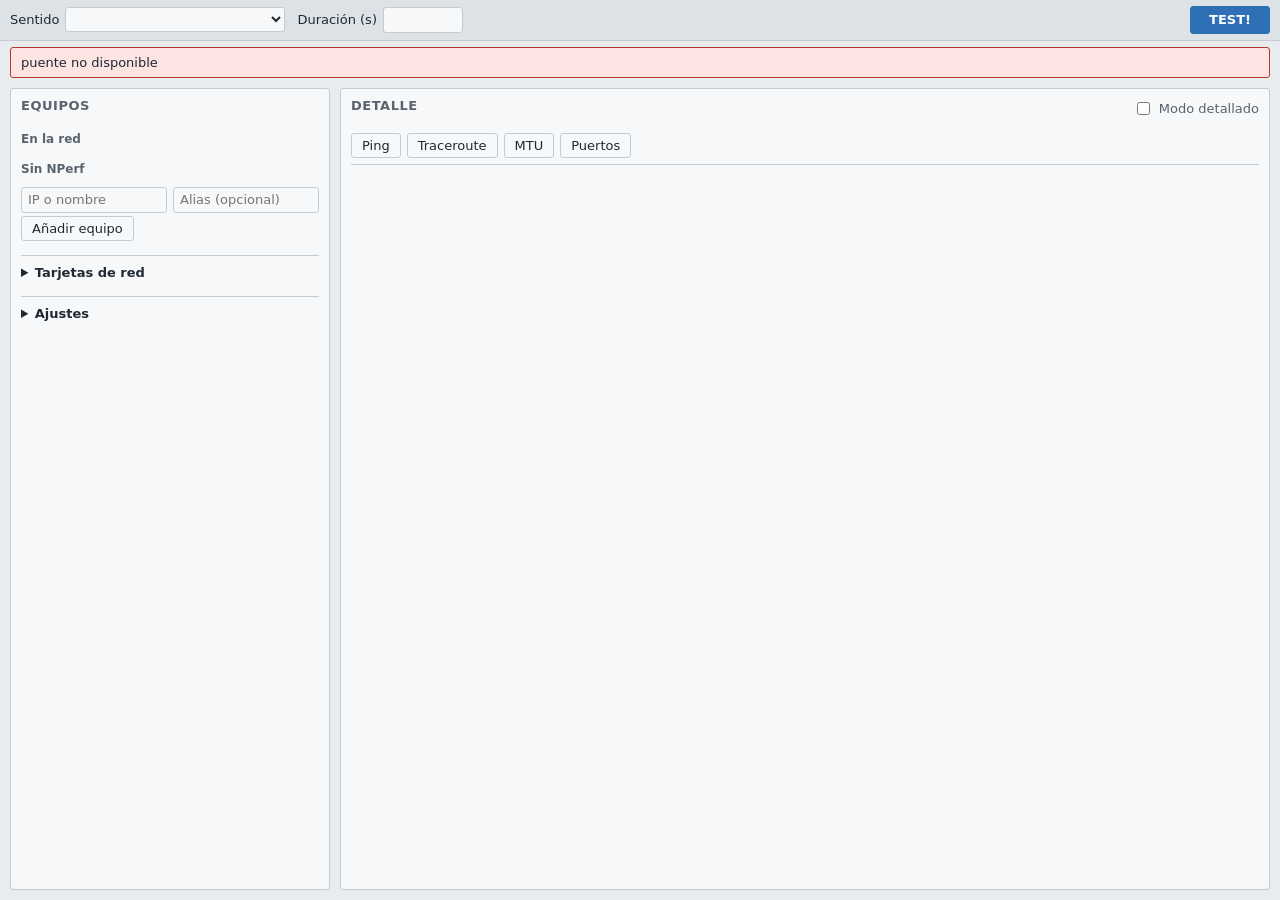
==== internal/ui/web/index.html @ ce84082c "Spec 004 T16: grupo Sin NPerf, diagnósticos y resultados en la UI Co-Authored-By: Claude Opus 5.5 <n" ====
<!DOCTYPE html>
<html lang="es">
<head>
<meta charset="utf-8">
<meta http-equiv="Content-Security-Policy" content="default-src 'none'; script-src 'self'; style-src 'self'; img-src 'self' data:; connect-src 'none'">
<meta name="viewport" content="width=device-width, initial-scale=1">
<title>NPerf</title>
<link rel="stylesheet" href="app.css">
</head>
<body>
<header id="bar" class="bar">
  <label class="field">Sentido
    <select id="direction"></select>
  </label>
  <label class="field">Duración (s)
    <input id="duration" type="number" min="3" max="300" step="1" list="durations" inputmode="numeric">
    <datalist id="durations"><option value="5"><option value="10"><option value="30"><option value="60"><option value="120"><option value="300"></datalist>
  </label>
  <span id="total" class="total"></span>
  <span class="spacer"></span>
  <span id="blocked" class="blocked"></span>
  <button id="test" class="primary" type="button">TEST!</button>
  <button id="cancel" class="danger" type="button" hidden>Cancelar</button>
</header>
<div id="banners">
  <div id="config-error" class="banner error" hidden></div>
  <div id="firewall" class="banner warn" hidden></div>
  <div id="toast" class="banner error" hidden></div>
</div>
<main class="layout">
  <aside class="panel list-panel">
    <h2>Equipos</h2>
    <div id="self" class="devices"></div>
    <h3>En la red</h3>
    <div id="peers" class="devices"></div>
    <p id="empty" class="muted" hidden>Buscando equipos…</p>
    <h3>Sin NPerf</h3>
    <div id="noagent" class="devices"></div>
    <form id="host-form" class="stack host-form" autocomplete="off">
      <span class="row"><input id="host-target" type="text" maxlength="255" placeholder="IP o nombre" aria-label="IP o nombre del equipo"><input id="host-alias" type="text" maxlength="64" placeholder="Alias (opcional)" aria-label="Alias del equipo"></span>
      <span class="row"><button id="host-add" type="submit">Añadir equipo</button></span>
      <span id="host-error" class="err-text" hidden></span>
    </form>
    <details class="settings" id="adapters-box">
      <summary>Tarjetas de red</summary>
      <div id="location-notice" class="banner warn" hidden>
        <span id="location-text"></span>
        <button id="location-open" type="button">Abrir Configuración de ubicación</button>
      </div>
      <div id="adapters" class="cards"></div>
    </details>
    <details class="settings" id="settings">
      <summary>Ajustes</summary>
      <label class="stack">Alias
        <span class="row"><input id="alias" type="text" maxlength="64"><button id="alias-save" type="button">Guardar</button></span>
      </label>
      <label class="stack">Clave compartida <span id="key-state" class="muted"></span>
        <span class="row"><input id="key" type="password" autocomplete="new-password" placeholder="Nueva clave"><button id="key-save" type="button">Guardar</button></span>
      </label>
      <div class="stack">Subredes extra
        <ul id="subnets" class="subnets"></ul>
        <span class="row"><input id="subnet" type="text" placeholder="192.168.2.0/24"><button id="subnet-add" type="button">Añadir</button></span>
      </div>
    </details>
  </aside>
  <section class="panel detail-panel">
    <div class="detail-head">
      <h2>Detalle</h2>
      <label class="check"><input id="detailed" type="checkbox"> Modo detallado</label>
    </div>
    <div id="probe-bar" class="probe-bar">
      <button id="probe-ping" type="button" data-kind="ping">Ping</button>
      <button id="probe-trace" type="button" data-kind="trace">Traceroute</button>
      <button id="probe-mtu" type="button" data-kind="mtu">MTU</button>
      <button id="probe-ports" type="button" data-kind="ports">Puertos</button>
      <span id="probe-blocked" class="blocked"></span>
    </div>
    <div id="detail"></div>
  </section>
</main>
<script src="app.js"></script>
</body>
</html>
---- internal/ui/web/app.css ----
:root{--bg:#e9ecef;--panel:#f7f8f9;--line:#c5cbd1;--text:#1f2933;--muted:#59636e;--accent:#2f6fb5;--accent-fg:#fff;--row:#eef1f4;--sel:#d6e6f7;--ok:#2e7d4f;--warn:#a86b00;--err:#b3382c;--warnbg:#fff3d6;--errbg:#fbe4e1;--head:#dde2e7}
@media (prefers-color-scheme:dark){:root{--bg:#1d2126;--panel:#262b31;--line:#3a4149;--text:#dde2e7;--muted:#8d97a1;--accent:#4a8bd4;--accent-fg:#fff;--row:#2c3238;--sel:#2b4766;--ok:#58b57c;--warn:#e0a83c;--err:#e5746a;--warnbg:#3a3220;--errbg:#40262a;--head:#30363d}}
*{box-sizing:border-box}
html,body{margin:0;height:100%}
body{background:var(--bg);color:var(--text);font:13px/1.35 "Segoe UI",system-ui,sans-serif;display:flex;flex-direction:column}
.bar{position:sticky;top:0;z-index:5;display:flex;align-items:center;gap:12px;padding:6px 10px;background:var(--head);border-bottom:1px solid var(--line)}
.field{display:flex;align-items:center;gap:6px;white-space:nowrap;flex:none}
.spacer{flex:1}
.total,.muted{color:var(--muted)}
.blocked{color:var(--muted);font-size:12px}
select,input[type=text],input[type=password],input[type=number]{background:var(--panel);color:var(--text);border:1px solid var(--line);border-radius:3px;padding:3px 6px;font:inherit}
input[type=number]{width:80px}
select{min-width:220px}
button{background:var(--panel);color:var(--text);border:1px solid var(--line);border-radius:3px;padding:3px 10px;font:inherit;cursor:pointer}
button:hover:not(:disabled){border-color:var(--accent)}
button:disabled{opacity:.5;cursor:not-allowed}
button.primary{background:var(--accent);color:var(--accent-fg);border-color:var(--accent);font-weight:600;padding:4px 18px}
button.danger{background:var(--err);color:#fff;border-color:var(--err);font-weight:600;padding:4px 14px}
[hidden]{display:none!important}
.banner{margin:6px 10px 0;padding:6px 10px;border-radius:3px;border:1px solid var(--line)}
.banner.warn{background:var(--warnbg);border-color:var(--warn)}
.banner.error{background:var(--errbg);border-color:var(--err)}
.layout{flex:1;display:flex;gap:10px;padding:10px;min-height:0}
.panel{background:var(--panel);border:1px solid var(--line);border-radius:3px;padding:8px 10px;overflow:auto}
.list-panel{width:320px;flex:none}
.detail-panel{flex:1}
h2{font-size:13px;margin:0 0 6px;text-transform:uppercase;letter-spacing:.04em;color:var(--muted)}
h3{font-size:12px;margin:10px 0 4px;color:var(--muted)}
.detail-head{display:flex;justify-content:space-between;align-items:center}
.devices{display:flex;flex-direction:column;gap:2px}
.dev{display:flex;align-items:center;gap:8px;padding:4px 6px;border-radius:3px;background:var(--row);border:1px solid transparent;cursor:pointer}
.dev.self{cursor:default}
.dev.sel{background:var(--sel);border-color:var(--accent)}
.dev.unreachable{cursor:not-allowed;background:transparent;border:1px dashed var(--line);color:var(--muted)}
.dev.unreachable .name{font-weight:400;text-decoration:line-through}
:focus-visible{outline:2px solid var(--accent);outline-offset:1px}
.dev .name{font-weight:600}
.dev .ip{color:var(--muted);font-size:12px}
.dev .info{flex:1;min-width:0;display:flex;flex-direction:column}
.dev .name,.dev .ip{overflow:hidden;text-overflow:ellipsis;white-space:nowrap}
.badge{font-size:11px;padding:1px 6px;border-radius:8px;border:1px solid currentColor;white-space:nowrap}
.badge.available{color:var(--ok)}.badge.busy,.badge.queued{color:var(--warn)}.badge.unreachable{color:var(--muted)}
.settings{margin-top:14px;border-top:1px solid var(--line);padding-top:8px}
.settings summary{cursor:pointer;font-weight:600}
.stack{display:flex;flex-direction:column;gap:3px;margin-top:8px}
.row{display:flex;gap:6px}.row input{flex:1;min-width:0}
.subnets{list-style:none;margin:0;padding:0}
.subnets li{display:flex;justify-content:space-between;align-items:center;padding:2px 0}
.check{display:flex;gap:6px;align-items:center;color:var(--muted)}
table{border-collapse:collapse;width:100%;margin-top:8px}
th,td{text-align:left;padding:3px 8px;border-bottom:1px solid var(--line)}
th{background:var(--head);font-weight:600}
td.num{text-align:right;font-variant-numeric:tabular-nums}
.progress{display:flex;gap:4px;margin:8px 0;flex-wrap:wrap}
.step{padding:2px 8px;border:1px solid var(--line);border-radius:3px;color:var(--muted)}
.step.done{color:var(--ok);border-color:var(--ok)}
.step.cur{color:var(--accent-fg);background:var(--accent);border-color:var(--accent)}
.err-text{color:var(--err);font-weight:600}
.notes{margin:8px 0 0;padding-left:18px;color:var(--muted)}
.status-line{font-size:14px;margin:6px 0}
body.compact .only-detail{display:none}

.ico{flex:none;width:18px;height:18px;background-color:var(--muted);-webkit-mask:center/contain no-repeat;mask:center/contain no-repeat}
.ico.eth{-webkit-mask-image:url("data:image/svg+xml,%3Csvg xmlns='http://www.w3.org/2000/svg' viewBox='0 0 24 24' fill='none' stroke='black' stroke-width='2' stroke-linecap='round' stroke-linejoin='round'%3E%3Crect x='3' y='4' width='18' height='11' rx='1'/%3E%3Cpath d='M7 15v3h10v-3M8 8v3M12 8v3M16 8v3'/%3E%3C/svg%3E");mask-image:url("data:image/svg+xml,%3Csvg xmlns='http://www.w3.org/2000/svg' viewBox='0 0 24 24' fill='none' stroke='black' stroke-width='2' stroke-linecap='round' stroke-linejoin='round'%3E%3Crect x='3' y='4' width='18' height='11' rx='1'/%3E%3Cpath d='M7 15v3h10v-3M8 8v3M12 8v3M16 8v3'/%3E%3C/svg%3E");background-color:var(--accent)}
.ico.wifi{-webkit-mask-image:url("data:image/svg+xml,%3Csvg xmlns='http://www.w3.org/2000/svg' viewBox='0 0 24 24' fill='none' stroke='black' stroke-width='2' stroke-linecap='round' stroke-linejoin='round'%3E%3Cpath d='M2 9a15 15 0 0 1 20 0M5 13a10 10 0 0 1 14 0M8.500 16.500a5 5 0 0 1 7 0'/%3E%3Cpath d='M12 20h.01'/%3E%3C/svg%3E");mask-image:url("data:image/svg+xml,%3Csvg xmlns='http://www.w3.org/2000/svg' viewBox='0 0 24 24' fill='none' stroke='black' stroke-width='2' stroke-linecap='round' stroke-linejoin='round'%3E%3Cpath d='M2 9a15 15 0 0 1 20 0M5 13a10 10 0 0 1 14 0M8.500 16.500a5 5 0 0 1 7 0'/%3E%3Cpath d='M12 20h.01'/%3E%3C/svg%3E");background-color:var(--accent)}
.ico.other{-webkit-mask-image:url("data:image/svg+xml,%3Csvg xmlns='http://www.w3.org/2000/svg' viewBox='0 0 24 24' fill='none' stroke='black' stroke-width='2' stroke-linecap='round' stroke-linejoin='round'%3E%3Ccircle cx='12' cy='12' r='8'/%3E%3Cpath d='M12 8v4l3 2'/%3E%3C/svg%3E");mask-image:url("data:image/svg+xml,%3Csvg xmlns='http://www.w3.org/2000/svg' viewBox='0 0 24 24' fill='none' stroke='black' stroke-width='2' stroke-linecap='round' stroke-linejoin='round'%3E%3Ccircle cx='12' cy='12' r='8'/%3E%3Cpath d='M12 8v4l3 2'/%3E%3C/svg%3E")}
.ico.unknown{-webkit-mask-image:url("data:image/svg+xml,%3Csvg xmlns='http://www.w3.org/2000/svg' viewBox='0 0 24 24' fill='none' stroke='black' stroke-width='2' stroke-linecap='round' stroke-linejoin='round'%3E%3Ccircle cx='12' cy='12' r='9'/%3E%3Cpath d='M9.500 9.500a2.500 2.500 0 1 1 3.500 2.300c-.7.400-1 .9-1 1.700M12 17h.01'/%3E%3C/svg%3E");mask-image:url("data:image/svg+xml,%3Csvg xmlns='http://www.w3.org/2000/svg' viewBox='0 0 24 24' fill='none' stroke='black' stroke-width='2' stroke-linecap='round' stroke-linejoin='round'%3E%3Ccircle cx='12' cy='12' r='9'/%3E%3Cpath d='M9.500 9.500a2.500 2.500 0 1 1 3.500 2.300c-.7.400-1 .9-1 1.700M12 17h.01'/%3E%3C/svg%3E");opacity:.7}
.cards{display:flex;flex-direction:column;gap:4px;margin-top:6px}
.card{background:var(--row);border:1px solid var(--line);border-radius:3px;padding:4px 6px}
.card.off{opacity:.65}
.card-head{display:flex;align-items:center;gap:6px}
.card-head .name{flex:1;font-weight:600;overflow:hidden;text-overflow:ellipsis;white-space:nowrap}
.card-speed{color:var(--muted);white-space:nowrap}
.kv{color:var(--muted);font-size:12px;padding-left:24px;overflow-wrap:anywhere}
#location-notice{display:flex;flex-direction:column;gap:4px;align-items:flex-start;margin:6px 0 0}
.diag{margin-bottom:6px}
.dg-row{display:flex;align-items:center;gap:8px;padding:3px 0;border-bottom:1px solid var(--line);flex-wrap:wrap}
.dg-dir{font-weight:600}
.dg-pct{font-variant-numeric:tabular-nums;min-width:56px}
.dg-text{flex:1;min-width:160px}
.dot{width:12px;height:12px;border-radius:50%;flex:none;background:var(--muted);border:1px solid var(--line)}
.dot.green{background:var(--ok)}.dot.amber{background:var(--warn)}.dot.red{background:var(--err)}
.badge.partial{color:var(--warn)}
.dg-links{margin:4px 0 0;font-size:12px}

.ico.noagent{-webkit-mask-image:url("data:image/svg+xml,%3Csvg xmlns='http://www.w3.org/2000/svg' viewBox='0 0 24 24' fill='none' stroke='black' stroke-width='2' stroke-linecap='round' stroke-linejoin='round'%3E%3Crect x='3' y='5' width='18' height='10' rx='1'/%3E%3Cpath d='M8 19h8M12 15v4M3 3l18 18'/%3E%3C/svg%3E");mask-image:url("data:image/svg+xml,%3Csvg xmlns='http://www.w3.org/2000/svg' viewBox='0 0 24 24' fill='none' stroke='black' stroke-width='2' stroke-linecap='round' stroke-linejoin='round'%3E%3Crect x='3' y='5' width='18' height='10' rx='1'/%3E%3Cpath d='M8 19h8M12 15v4M3 3l18 18'/%3E%3C/svg%3E");background-color:var(--warn)}
.badge.noagent{color:var(--muted)}
.dev.gw{border-left:3px solid var(--warn)}
.dev .rm{padding:1px 6px;font-size:11px;flex:none}
.host-form{margin-top:6px}
.probe-bar{display:flex;gap:6px;align-items:center;flex-wrap:wrap;margin:6px 0;padding:6px 0;border-bottom:1px solid var(--line)}
.probe-bar button.danger{padding:3px 10px}
.kv-table{width:auto;min-width:260px}
.kv-table th{background:transparent;font-weight:400;color:var(--muted)}
table.trace td.num{font-family:Consolas,monospace}
table.trace tr.silent td{color:var(--muted)}
.findings,.warn-notes{margin:8px 0 0;padding-left:18px}
.warn-notes{color:var(--warn)}
td.port{font-weight:600}
td.port.open{color:var(--ok)}td.port.closed{color:var(--err)}td.port.filtered{color:var(--warn)}td.port.error{color:var(--muted)}
.combined{margin:6px 0 10px;padding:8px 10px;border-radius:3px;border:2px solid var(--warn);background:var(--warnbg)}
.combined.healthy{border-color:var(--ok);background:var(--row)}
.combined h3{margin:0 0 4px;color:var(--text)}
.cmb-msg{margin:2px 0;font-size:14px;font-weight:600}
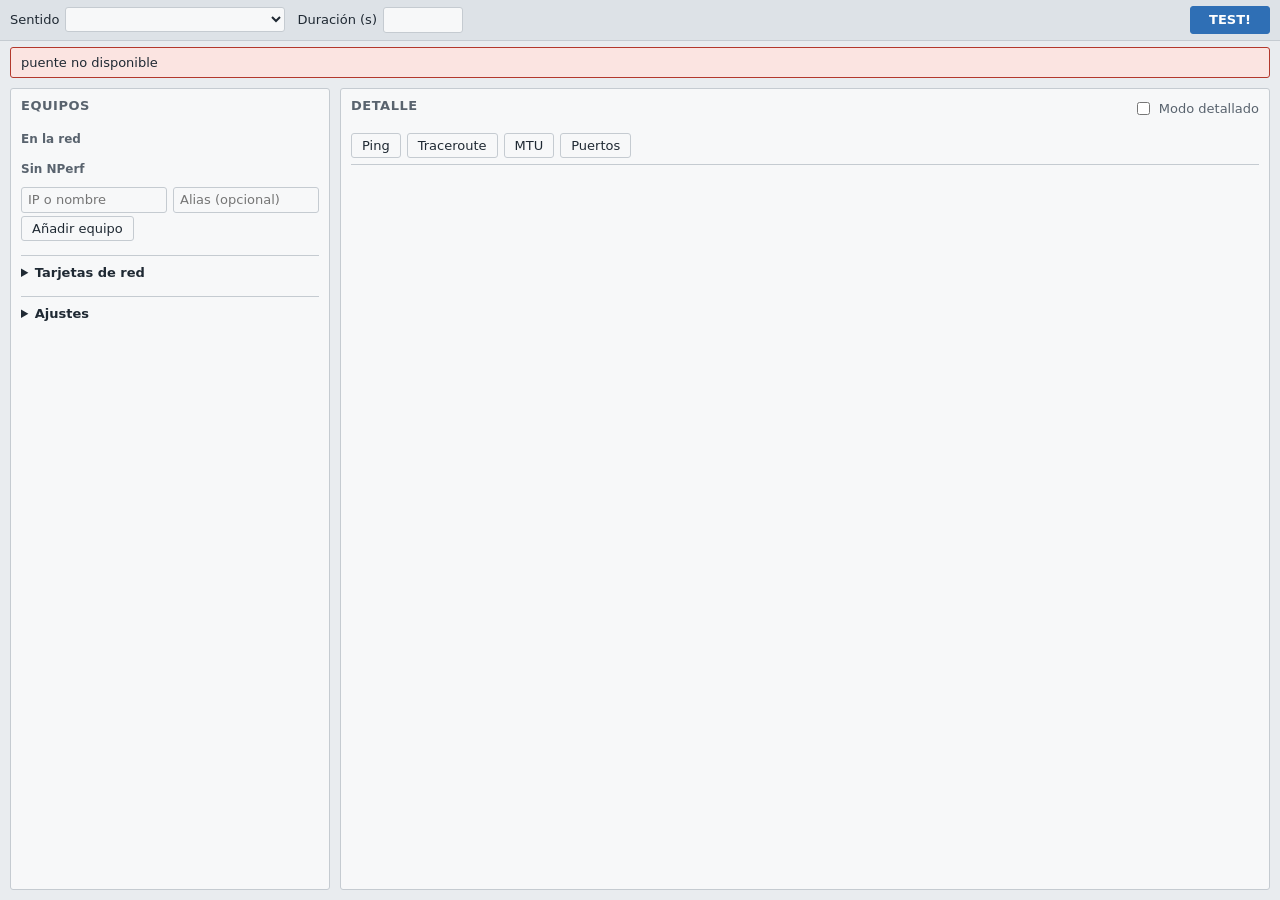
==== commit 92f1d5fd: "Spec 005 T17: gráficas del TEST!, latencia bajo carga y monitor en la UI Co-Authored-By: Claude Opus" ====
--- a/internal/ui/web/index.html
+++ b/internal/ui/web/index.html
@@ -48,6 +48,9 @@
         <button id="location-open" type="button">Abrir Configuración de ubicación</button>
       </div>
       <div id="adapters" class="cards"></div>
+      <h3>Tráfico en vivo (últimos 5 min)</h3>
+      <p id="monitor-msg" class="muted" hidden></p>
+      <div id="monitor" class="monitor"></div>
     </details>
     <details class="settings" id="settings">
       <summary>Ajustes</summary>
@@ -76,8 +79,10 @@
       <span id="probe-blocked" class="blocked"></span>
     </div>
     <div id="detail"></div>
+    <div id="charts"></div>
   </section>
 </main>
+<script src="chart.js"></script>
 <script src="app.js"></script>
 </body>
 </html>
--- a/internal/ui/web/app.css
+++ b/internal/ui/web/app.css
@@ -70,6 +70,8 @@
 .card.off{opacity:.65}
 .card-head{display:flex;align-items:center;gap:6px}
 .card-head .name{flex:1;font-weight:600;overflow:hidden;text-overflow:ellipsis;white-space:nowrap}
+.tag-virtual{flex:none;color:var(--muted);border:1px solid var(--line);border-radius:3px;padding:0 4px;font-size:11px}
+.card.virtual .card-speed{font-style:italic}
 .card-speed{color:var(--muted);white-space:nowrap}
 .kv{color:var(--muted);font-size:12px;padding-left:24px;overflow-wrap:anywhere}
 #location-notice{display:flex;flex-direction:column;gap:4px;align-items:flex-start;margin:6px 0 0}
@@ -102,3 +104,40 @@
 .combined.healthy{border-color:var(--ok);background:var(--row)}
 .combined h3{margin:0 0 4px;color:var(--text)}
 .cmb-msg{margin:2px 0;font-size:14px;font-weight:600}
+/* Gráficas (chart.js): 4 series con color y marcador distintos, ambos temas. */
+:root{--c0:#1f6fc2;--c1:#c2410c;--c2:#2e7d4f;--c3:#7e3fa8;--grid:#d5dadf;--refc:#59636e}
+@media (prefers-color-scheme:dark){:root{--c0:#6fb0f2;--c1:#f59a5b;--c2:#58b57c;--c3:#c59be8;--grid:#3a4149;--refc:#a9b3bd}}
+.chart{margin:8px 0;padding:0}
+.chart-title{font-weight:600;margin-bottom:4px}
+.chart-svg{width:100%;height:auto;max-height:280px;display:block;background:var(--panel)}
+.chart-svg .grid{stroke:var(--grid);stroke-width:1}
+.chart-svg .axis{stroke:var(--muted);stroke-width:1}
+.chart-svg .tick,.chart-svg .axis-label{fill:var(--muted);font-size:11px}
+.chart-svg .ref{stroke:var(--refc);stroke-width:1;stroke-dasharray:6 4}
+.chart-svg .ref-label{fill:var(--refc);font-size:11px}
+.chart .line{fill:none;stroke-width:2}
+.chart .mk{stroke:var(--panel);stroke-width:1}
+.chart .line.s0,.chart .mk.s0{stroke:var(--c0)}.chart .mk.s0{fill:var(--c0)}
+.chart .line.s1,.chart .mk.s1{stroke:var(--c1)}.chart .mk.s1{fill:var(--c1)}
+.chart .line.s2,.chart .mk.s2{stroke:var(--c2)}.chart .mk.s2{fill:var(--c2)}
+.chart .line.s3,.chart .mk.s3{stroke:var(--c3)}.chart .mk.s3{fill:var(--c3)}
+.chart-legend{list-style:none;margin:4px 0;padding:0;display:flex;gap:14px;flex-wrap:wrap}
+.legend-key{vertical-align:middle}
+.legend-key .line{fill:none;stroke-width:2}
+.chart-data summary{cursor:pointer;color:var(--muted)}
+.chart table{border-collapse:collapse;margin:4px 0;font-size:12px}
+.chart th,.chart td{border:1px solid var(--line);padding:2px 8px;text-align:right}
+.chart th:first-child,.chart caption{text-align:left}
+.chart caption{color:var(--muted);padding:2px 0}
+
+#charts h2{margin-top:14px}
+.chart-phase{border-top:1px solid var(--line);margin-top:6px;padding-top:2px}
+.chart-note{margin:4px 0;padding:6px 10px;border:2px solid var(--warn);border-radius:3px;background:var(--warnbg);font-weight:600}
+.chart-na,.chart-cancelled{font-size:13px;padding:4px 0}
+.chart-loaded{font-variant-numeric:tabular-nums;margin:2px 0}
+.chart-box{max-width:720px}
+.mon-adapter{margin-top:8px;border-top:1px solid var(--line);padding-top:4px}
+.monitor .chart-svg{max-height:220px}
+.chart .line.s1{stroke-dasharray:7 4}
+.chart .line.s2{stroke-dasharray:2 3}
+.chart .line.s3{stroke-dasharray:10 3 2 3}
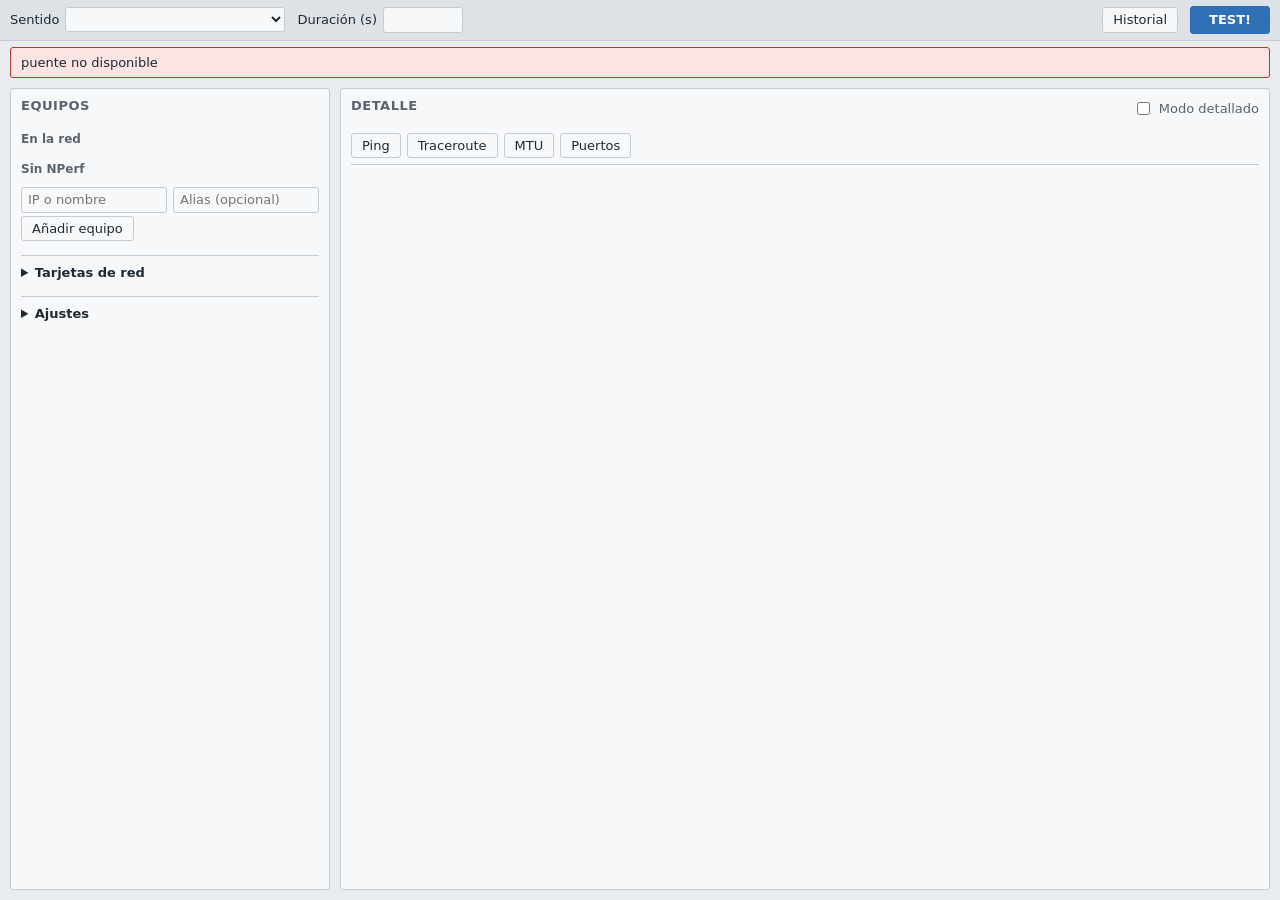
==== commit fc90a45d: "Spec 006 T25: pantalla de historial en la ventana Co-Authored-By: Claude Opus 5.5 <noreply@anthropic" ====
--- a/internal/ui/web/index.html
+++ b/internal/ui/web/index.html
@@ -19,12 +19,14 @@
   <span id="total" class="total"></span>
   <span class="spacer"></span>
   <span id="blocked" class="blocked"></span>
+  <button id="history-toggle" type="button" aria-controls="history-panel" aria-expanded="false">Historial</button>
   <button id="test" class="primary" type="button">TEST!</button>
   <button id="cancel" class="danger" type="button" hidden>Cancelar</button>
 </header>
 <div id="banners">
   <div id="config-error" class="banner error" hidden></div>
   <div id="firewall" class="banner warn" hidden></div>
+  <div id="history-warning" class="banner warn" role="status" hidden></div>
   <div id="toast" class="banner error" hidden></div>
 </div>
 <main class="layout">
@@ -81,8 +83,88 @@
     <div id="detail"></div>
     <div id="charts"></div>
   </section>
+  <section id="history-panel" class="panel history-panel" aria-label="Historial" hidden>
+    <div id="hist-list-view">
+      <div class="detail-head">
+        <h2>Historial</h2>
+        <label class="check"><input id="hist-enabled" type="checkbox"> Guardar resultados en el historial</label>
+      </div>
+      <p id="hist-disabled" class="banner warn" role="status" hidden>El historial está desactivado: los nuevos resultados no se guardan. Los ya guardados se pueden consultar, exportar y borrar.</p>
+      <form id="hist-filters" class="hist-filters" autocomplete="off">
+        <label class="stack">Equipo
+          <input id="hist-host" type="text" maxlength="255" placeholder="Alias o IP">
+        </label>
+        <label class="stack">Tipo
+          <select id="hist-kind"></select>
+        </label>
+        <label class="stack">Desde
+          <input id="hist-since" type="date">
+        </label>
+        <label class="stack">Hasta
+          <input id="hist-until" type="date">
+        </label>
+        <span class="row hist-filter-btns"><button id="hist-apply" type="submit">Filtrar</button><button id="hist-reset" type="button">Quitar filtros</button></span>
+      </form>
+      <p id="hist-msg" class="muted" role="status"></p>
+      <div class="hist-actions">
+        <label class="check"><input id="hist-all" type="checkbox"> Seleccionar todo</label>
+        <span id="hist-count" class="muted"></span>
+        <span class="spacer"></span>
+        <button id="hist-del-sel" type="button">Borrar seleccionados</button>
+        <button id="hist-del-all" type="button" class="danger">Borrar todo</button>
+      </div>
+      <div id="hist-confirm" class="banner warn hist-confirm" role="alertdialog" aria-labelledby="hist-confirm-text" hidden>
+        <span id="hist-confirm-text"></span>
+        <button id="hist-confirm-yes" type="button" class="danger">Borrar</button>
+        <button id="hist-confirm-no" type="button">Cancelar</button>
+      </div>
+      <div class="hist-scroll">
+        <table id="hist-table" class="hist-table">
+          <caption class="sr-only">Resultados guardados, los más recientes primero</caption>
+          <thead><tr><th scope="col" class="hist-chk">Sel.</th><th scope="col">Fecha</th><th scope="col">Tipo</th><th scope="col">Destino</th><th scope="col">Resultado</th><th scope="col"><span class="sr-only">Acciones</span></th></tr></thead>
+          <tbody id="hist-rows"></tbody>
+        </table>
+      </div>
+      <p id="hist-empty" class="muted" hidden>No hay registros que mostrar.</p>
+      <details id="hist-export" class="settings">
+        <summary>Exportar seleccionados</summary>
+        <div class="hist-export-form">
+          <label class="stack">Formato
+            <select id="hist-format">
+              <option value="csv">CSV para Excel</option>
+              <option value="csv-std">CSV estándar</option>
+              <option value="json">JSON</option>
+              <option value="html">Informe HTML</option>
+            </select>
+          </label>
+          <label class="stack">Cliente (opcional)
+            <input id="hist-client" type="text" maxlength="200">
+          </label>
+          <label class="stack">Técnico (opcional)
+            <input id="hist-tech" type="text" maxlength="200">
+          </label>
+          <label class="stack">Notas (opcional)
+            <textarea id="hist-notes" maxlength="2000" rows="3"></textarea>
+          </label>
+          <label class="check"><input id="hist-intervals" type="checkbox"> Incluir intervalos (segundo CSV)</label>
+          <span class="row"><button id="hist-export-go" type="button" class="primary">Exportar…</button></span>
+          <p id="hist-export-msg" class="muted" role="status"></p>
+        </div>
+      </details>
+    </div>
+    <div id="hist-record-view" hidden>
+      <div class="detail-head">
+        <button id="hist-back" type="button">Volver a la lista</button>
+        <label class="check"><input id="hist-detailed" type="checkbox"> Modo detallado</label>
+      </div>
+      <p class="banner readonly">Registro guardado: solo lectura.</p>
+      <div id="hist-record"></div>
+      <div id="hist-record-charts"></div>
+    </div>
+  </section>
 </main>
 <script src="chart.js"></script>
 <script src="app.js"></script>
+<script src="history.js"></script>
 </body>
 </html>
--- a/internal/ui/web/app.css
+++ b/internal/ui/web/app.css
@@ -141,3 +141,25 @@
 .chart .line.s1{stroke-dasharray:7 4}
 .chart .line.s2{stroke-dasharray:2 3}
 .chart .line.s3{stroke-dasharray:10 3 2 3}
+
+/* Historial */
+.sr-only{position:absolute;width:1px;height:1px;overflow:hidden;clip:rect(0 0 0 0);white-space:nowrap}
+.history-panel{flex:1}
+.hist-filters{display:flex;flex-wrap:wrap;gap:8px;align-items:flex-end;margin:6px 0}
+.hist-filters .stack{margin-top:0}
+input[type=date],textarea{background:var(--panel);color:var(--text);border:1px solid var(--line);border-radius:3px;padding:3px 6px;font:inherit}
+textarea{resize:vertical;width:100%}
+.hist-actions{display:flex;gap:10px;align-items:center;margin:6px 0}
+.hist-confirm{display:flex;gap:8px;align-items:center;margin:6px 0;border-width:2px}
+.hist-confirm span{flex:1;font-weight:600}
+.hist-scroll{overflow:auto;max-height:55vh}
+.hist-table th.hist-chk,.hist-table td.hist-chk{width:1%;text-align:center}
+.hist-table tr.hist-err td{color:var(--err)}
+.hist-table td.hist-res{overflow-wrap:anywhere}
+.hist-table td{vertical-align:middle}
+.hist-export-form{display:flex;flex-direction:column;gap:6px;max-width:520px}
+.banner.readonly{background:var(--row);border-color:var(--accent);margin:6px 0}
+#hist-record .chart-phase{margin-top:10px}
+.hist-badge{font-size:11px;padding:1px 6px;border-radius:8px;border:1px solid currentColor;white-space:nowrap}
+.hist-badge.done{color:var(--ok)}.hist-badge.cancelled{color:var(--warn)}.hist-badge.error{color:var(--err)}
+.hist-badge{margin-left:6px}
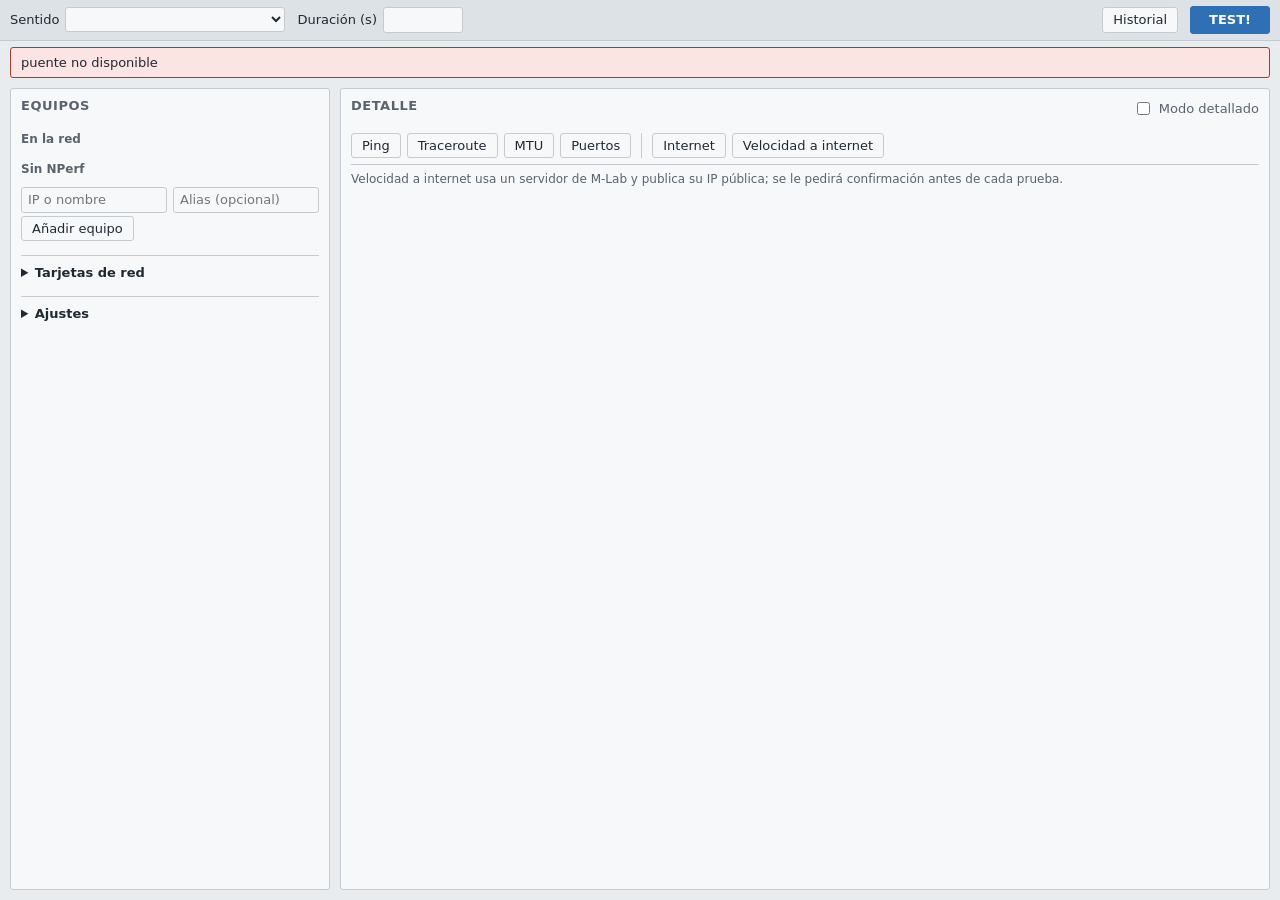
==== commit c0a5ae6a: "Spec 006 T26: pantalla de internet con consentimiento M-Lab y ajustes Co-Authored-By: Claude Opus 5." ====
--- a/internal/ui/web/index.html
+++ b/internal/ui/web/index.html
@@ -62,6 +62,16 @@
       <label class="stack">Clave compartida <span id="key-state" class="muted"></span>
         <span class="row"><input id="key" type="password" autocomplete="new-password" placeholder="Nueva clave"><button id="key-save" type="button">Guardar</button></span>
       </label>
+      <div class="stack">Historial
+        <label class="check"><input id="set-history" type="checkbox"> Guardar resultados en el historial</label>
+        <span id="set-history-msg" class="err-text" hidden></span>
+      </div>
+      <div class="stack">Destinos de latencia a internet (máx. 4)
+        <ul id="targets" class="subnets"></ul>
+        <span class="row"><input id="target" type="text" maxlength="64" placeholder="IPv4 pública, p. ej. 9.9.9.9" aria-label="Nuevo destino de latencia"><button id="target-add" type="button">Añadir</button></span>
+        <span class="row"><button id="targets-default" type="button">Restaurar valores por defecto</button></span>
+        <span id="targets-error" class="err-text" role="alert" hidden></span>
+      </div>
       <div class="stack">Subredes extra
         <ul id="subnets" class="subnets"></ul>
         <span class="row"><input id="subnet" type="text" placeholder="192.168.2.0/24"><button id="subnet-add" type="button">Añadir</button></span>
@@ -78,8 +88,12 @@
       <button id="probe-trace" type="button" data-kind="trace">Traceroute</button>
       <button id="probe-mtu" type="button" data-kind="mtu">MTU</button>
       <button id="probe-ports" type="button" data-kind="ports">Puertos</button>
+      <span class="probe-sep" aria-hidden="true"></span>
+      <button id="probe-internet" type="button">Internet</button>
+      <button id="probe-speed" type="button">Velocidad a internet</button>
       <span id="probe-blocked" class="blocked"></span>
     </div>
+    <p id="speed-notice" class="muted speed-notice">Velocidad a internet usa un servidor de M-Lab y publica su IP pública; se le pedirá confirmación antes de cada prueba.</p>
     <div id="detail"></div>
     <div id="charts"></div>
   </section>
@@ -163,8 +177,19 @@
     </div>
   </section>
 </main>
+<div id="speed-dialog" class="modal-back" hidden>
+  <div class="modal" role="dialog" aria-modal="true" aria-labelledby="speed-title">
+    <h2 id="speed-title"></h2>
+    <p id="speed-ip"></p>
+    <p id="speed-data"></p>
+    <p id="speed-limit"></p>
+    <p class="row speed-policies"><button id="speed-policy-mlab" type="button">Política de M-Lab</button><button id="speed-policy-nperf" type="button">Política de NPerf</button></p>
+    <p class="row speed-buttons"><button id="speed-cancel" type="button">Cancelar</button><button id="speed-accept" type="button" class="primary">Aceptar y medir</button></p>
+  </div>
+</div>
 <script src="chart.js"></script>
 <script src="app.js"></script>
+<script src="internet.js"></script>
 <script src="history.js"></script>
 </body>
 </html>
--- a/internal/ui/web/app.css
+++ b/internal/ui/web/app.css
@@ -163,3 +163,18 @@
 .hist-badge{font-size:11px;padding:1px 6px;border-radius:8px;border:1px solid currentColor;white-space:nowrap}
 .hist-badge.done{color:var(--ok)}.hist-badge.cancelled{color:var(--warn)}.hist-badge.error{color:var(--err)}
 .hist-badge{margin-left:6px}
+
+/* Internet y velocidad */
+.probe-sep{width:1px;align-self:stretch;background:var(--line);margin:0 4px}
+.speed-notice{margin:0 0 6px;font-size:12px}
+.modal-back{position:fixed;inset:0;z-index:20;display:flex;align-items:center;justify-content:center;background:rgba(0,0,0,.55)}
+.modal{background:var(--panel);color:var(--text);border:2px solid var(--accent);border-radius:4px;padding:14px 18px;max-width:580px;margin:10px}
+.modal h2{color:var(--text);font-size:15px;text-transform:none;letter-spacing:0}
+.modal p{margin:8px 0}
+.modal .row{justify-content:flex-end;flex-wrap:wrap}
+.modal .row button{flex:none}
+.speed-policies{justify-content:flex-start!important}
+.inet-kind{font-weight:600}
+.speed-attr{font-size:12px}
+.mono{font-family:Consolas,monospace}
+td.warn-cell{color:var(--warn);font-weight:600}
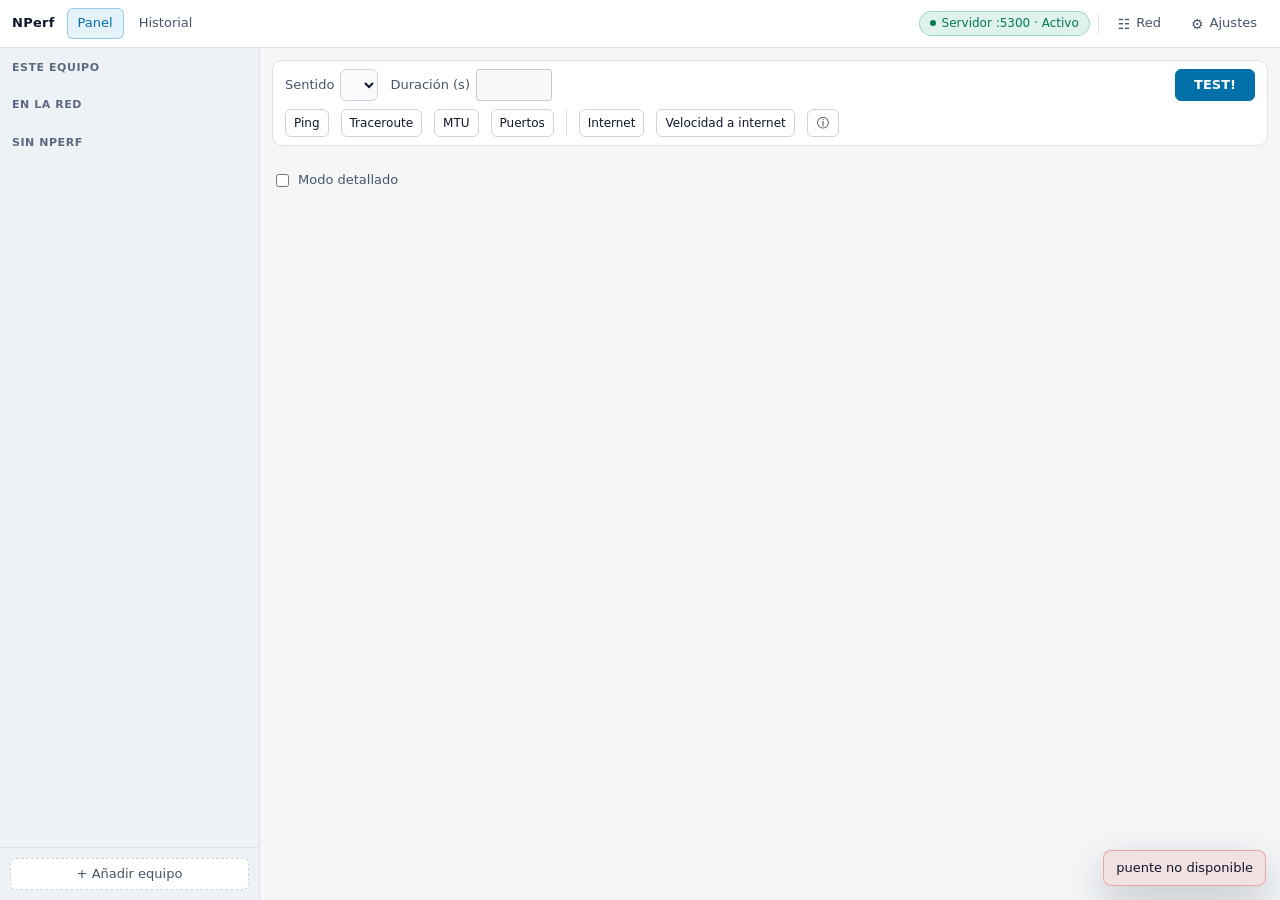
==== commit 5456047b: "Spec 008 T8: index.html nuevo, sidebar y cabecera conectados Co-Authored-By: Claude Opus 5.5 <norepl" ====
--- a/internal/ui/web/index.html
+++ b/internal/ui/web/index.html
@@ -7,176 +7,206 @@
 <title>NPerf</title>
 <link rel="stylesheet" href="app.css">
 </head>
-<body>
-<header id="bar" class="bar">
-  <label class="field">Sentido
-    <select id="direction"></select>
-  </label>
-  <label class="field">Duración (s)
-    <input id="duration" type="number" min="3" max="300" step="1" list="durations" inputmode="numeric">
-    <datalist id="durations"><option value="5"><option value="10"><option value="30"><option value="60"><option value="120"><option value="300"></datalist>
-  </label>
-  <span id="total" class="total"></span>
-  <span class="spacer"></span>
-  <span id="blocked" class="blocked"></span>
-  <button id="history-toggle" type="button" aria-controls="history-panel" aria-expanded="false">Historial</button>
-  <button id="test" class="primary" type="button">TEST!</button>
-  <button id="cancel" class="danger" type="button" hidden>Cancelar</button>
+<body class="shell">
+<header id="app-header" class="app-header">
+  <span class="logo">NPerf</span>
+  <nav aria-label="Vistas">
+    <button id="nav-panel" class="nav-tab" type="button">Panel</button>
+    <button id="nav-history" class="nav-tab" type="button">Historial <span id="hist-badge" class="count"></span></button>
+  </nav>
+  <div class="hdr-right">
+    <span id="server-pill" class="server-pill ok" role="status"><span id="server-text">Servidor :5300 · Activo</span></span>
+    <span class="hdr-sep"></span>
+    <button id="hdr-adapters" class="hdr-btn" type="button" title="Tarjetas de red" aria-expanded="false"><span class="gl" aria-hidden="true">&#9783;</span><span id="hdr-net" class="lbl">Red</span></button>
+    <button id="hdr-settings" class="hdr-btn" type="button" title="Ajustes" aria-expanded="false"><span class="gear" aria-hidden="true">&#9881;</span><span class="lbl">Ajustes</span></button>
+  </div>
 </header>
 <div id="banners">
-  <div id="config-error" class="banner error" hidden></div>
-  <div id="firewall" class="banner warn" hidden></div>
-  <div id="history-warning" class="banner warn" role="status" hidden></div>
-  <div id="toast" class="banner error" hidden></div>
+  <div id="config-error" class="alert err" role="alert" hidden><span id="config-error-text" class="grow"></span><button id="config-open" class="btn sm" type="button">Abrir Ajustes</button></div>
+  <div id="firewall" class="alert warn" role="status" hidden></div>
+  <div id="history-warning" class="alert warn" role="status" hidden></div>
 </div>
-<main class="layout">
-  <aside class="panel list-panel">
-    <h2>Equipos</h2>
-    <div id="self" class="devices"></div>
-    <h3>En la red</h3>
-    <div id="peers" class="devices"></div>
-    <p id="empty" class="muted" hidden>Buscando equipos…</p>
-    <h3>Sin NPerf</h3>
-    <div id="noagent" class="devices"></div>
-    <form id="host-form" class="stack host-form" autocomplete="off">
-      <span class="row"><input id="host-target" type="text" maxlength="255" placeholder="IP o nombre" aria-label="IP o nombre del equipo"><input id="host-alias" type="text" maxlength="64" placeholder="Alias (opcional)" aria-label="Alias del equipo"></span>
-      <span class="row"><button id="host-add" type="submit">Añadir equipo</button></span>
-      <span id="host-error" class="err-text" hidden></span>
-    </form>
-    <details class="settings" id="adapters-box">
-      <summary>Tarjetas de red</summary>
-      <div id="location-notice" class="banner warn" hidden>
-        <span id="location-text"></span>
-        <button id="location-open" type="button">Abrir Configuración de ubicación</button>
-      </div>
-      <div id="adapters" class="cards"></div>
-      <h3>Tráfico en vivo (últimos 5 min)</h3>
-      <p id="monitor-msg" class="muted" hidden></p>
-      <div id="monitor" class="monitor"></div>
-    </details>
-    <details class="settings" id="settings">
-      <summary>Ajustes</summary>
-      <label class="stack">Alias
-        <span class="row"><input id="alias" type="text" maxlength="64"><button id="alias-save" type="button">Guardar</button></span>
-      </label>
-      <label class="stack">Clave compartida <span id="key-state" class="muted"></span>
-        <span class="row"><input id="key" type="password" autocomplete="new-password" placeholder="Nueva clave"><button id="key-save" type="button">Guardar</button></span>
-      </label>
-      <div class="stack">Historial
-        <label class="check"><input id="set-history" type="checkbox"> Guardar resultados en el historial</label>
-        <span id="set-history-msg" class="err-text" hidden></span>
-      </div>
-      <div class="stack">Destinos de latencia a internet (máx. 4)
-        <ul id="targets" class="subnets"></ul>
-        <span class="row"><input id="target" type="text" maxlength="64" placeholder="IPv4 pública, p. ej. 9.9.9.9" aria-label="Nuevo destino de latencia"><button id="target-add" type="button">Añadir</button></span>
-        <span class="row"><button id="targets-default" type="button">Restaurar valores por defecto</button></span>
-        <span id="targets-error" class="err-text" role="alert" hidden></span>
-      </div>
-      <div class="stack">Subredes extra
-        <ul id="subnets" class="subnets"></ul>
-        <span class="row"><input id="subnet" type="text" placeholder="192.168.2.0/24"><button id="subnet-add" type="button">Añadir</button></span>
-      </div>
-    </details>
+<div class="shell-main">
+  <aside class="shell-sidebar" aria-label="Equipos">
+    <div class="sb">
+      <div class="sb-scroll">
+        <h2 class="hl">Este equipo</h2>
+        <div id="sb-self" class="sb-list"></div>
+        <h2 class="hl">En la red</h2>
+        <div id="sb-peers" class="sb-list"></div>
+        <div id="sb-empty" class="peer-empty" hidden><span>No se detectan equipos con NPerf en esta red.</span><span id="sb-empty-hint" class="muted2"></span></div>
+        <h2 class="hl">Sin NPerf</h2>
+        <div id="sb-noagent" class="sb-list"></div>
+      </div>
+      <div class="sb-foot">
+        <form id="host-form" class="addform" autocomplete="off" hidden>
+          <label class="fld">IP o nombre<input id="host-target" class="inp" type="text" maxlength="255" aria-label="IP o nombre del equipo"></label>
+          <label class="fld">Alias (opcional)<input id="host-alias" class="inp" type="text" maxlength="64" aria-label="Alias del equipo"></label>
+          <span id="host-error" class="err-text" role="alert" hidden></span>
+          <div class="acts"><button id="host-cancel" class="btn sm" type="button">Cancelar</button><button id="host-add" class="btn sm primary" type="submit">Añadir</button></div>
+        </form>
+        <button id="host-open" class="btn dashed" type="button">+ Añadir equipo</button>
+      </div>
+    </div>
   </aside>
-  <section class="panel detail-panel">
-    <div class="detail-head">
-      <h2>Detalle</h2>
-      <label class="check"><input id="detailed" type="checkbox"> Modo detallado</label>
+
+  <main class="shell-content">
+    <section id="view-panel" class="view pw">
+      <div class="surf opbar" id="opbar">
+        <div class="oprow">
+          <label class="fld inline">Sentido
+            <select id="direction" class="inp"></select>
+          </label>
+          <label class="fld inline">Duración (s)
+            <input id="duration" class="inp num" type="number" min="3" max="300" step="1" list="durations" inputmode="numeric">
+            <datalist id="durations"><option value="5"><option value="10"><option value="30"><option value="60"><option value="120"><option value="300"></datalist>
+          </label>
+          <span id="total" class="muted2 mono"></span>
+          <span class="grow"></span>
+          <span id="blocked" class="blk"></span>
+          <button id="test" class="btn primary" type="button">TEST!</button>
+          <button id="cancel" class="btn danger" type="button" hidden>Cancelar</button>
+        </div>
+        <div id="probe-bar" class="oprow">
+          <button id="probe-ping" class="btn sm" type="button" data-kind="ping">Ping</button>
+          <button id="probe-trace" class="btn sm" type="button" data-kind="trace">Traceroute</button>
+          <button id="probe-mtu" class="btn sm" type="button" data-kind="mtu">MTU</button>
+          <button id="probe-ports" class="btn sm" type="button" data-kind="ports">Puertos</button>
+          <span class="vsep" aria-hidden="true"></span>
+          <button id="probe-internet" class="btn sm" type="button">Internet</button>
+          <button id="probe-speed" class="btn sm" type="button">Velocidad a internet</button>
+          <button id="btn-info" class="btn sm icon" type="button" aria-label="Información sobre la velocidad a internet" aria-expanded="false" aria-controls="pop-info">&#9432;</button>
+          <span id="probe-blocked" class="blk"></span>
+        </div>
+        <div id="pop-info" class="popover pop-info" role="dialog" aria-label="Velocidad a internet" hidden>
+          <p>La prueba usa NDT7 de M-Lab. M-Lab publica como datos abiertos (CC0) la IP pública desde la que mides.</p>
+          <p>Se pide confirmación en cada prueba.</p>
+        </div>
+      </div>
+      <div id="panel-progress"></div>
+      <div id="slot-panel" class="pw0">
+        <label class="chk"><input id="detailed" type="checkbox"> Modo detallado</label>
+        <div id="detail"></div>
+        <div id="charts"></div>
+      </div>
+    </section>
+
+    <section id="view-history" class="view hw" hidden>
+      <section id="history-panel" class="hw0" aria-label="Historial">
+      <div id="hist-list-view">
+        <div class="detail-head">
+          <h2>Historial</h2>
+          <label class="check"><input id="hist-enabled" type="checkbox"> Guardar resultados en el historial</label>
+        </div>
+        <p id="hist-disabled" class="banner warn" role="status" hidden>El historial está desactivado: los nuevos resultados no se guardan. Los ya guardados se pueden consultar, exportar y borrar.</p>
+        <form id="hist-filters" class="hist-filters" autocomplete="off">
+          <label class="stack">Equipo
+            <input id="hist-host" type="text" maxlength="255" placeholder="Alias o IP">
+          </label>
+          <label class="stack">Tipo
+            <select id="hist-kind"></select>
+          </label>
+          <label class="stack">Desde
+            <input id="hist-since" type="date">
+          </label>
+          <label class="stack">Hasta
+            <input id="hist-until" type="date">
+          </label>
+          <span class="row hist-filter-btns"><button id="hist-apply" type="submit">Filtrar</button><button id="hist-reset" type="button">Quitar filtros</button></span>
+        </form>
+        <p id="hist-msg" class="muted" role="status"></p>
+        <div class="hist-actions">
+          <label class="check"><input id="hist-all" type="checkbox"> Seleccionar todo</label>
+          <span id="hist-count" class="muted"></span>
+          <span class="spacer"></span>
+          <button id="hist-del-sel" type="button">Borrar seleccionados</button>
+          <button id="hist-del-all" type="button" class="danger">Borrar todo</button>
+        </div>
+        <div id="hist-confirm" class="banner warn hist-confirm" role="alertdialog" aria-labelledby="hist-confirm-text" hidden>
+          <span id="hist-confirm-text"></span>
+          <button id="hist-confirm-yes" type="button" class="danger">Borrar</button>
+          <button id="hist-confirm-no" type="button">Cancelar</button>
+        </div>
+        <div class="hist-scroll">
+          <table id="hist-table" class="hist-table">
+            <caption class="sr-only">Resultados guardados, los más recientes primero</caption>
+            <thead><tr><th scope="col" class="hist-chk">Sel.</th><th scope="col">Fecha</th><th scope="col">Tipo</th><th scope="col">Destino</th><th scope="col">Resultado</th><th scope="col"><span class="sr-only">Acciones</span></th></tr></thead>
+            <tbody id="hist-rows"></tbody>
+          </table>
+        </div>
+        <p id="hist-empty" class="muted" hidden>No hay registros que mostrar.</p>
+        <details id="hist-export" class="settings">
+          <summary>Exportar seleccionados</summary>
+          <div class="hist-export-form">
+            <label class="stack">Formato
+              <select id="hist-format">
+                <option value="csv">CSV para Excel</option>
+                <option value="csv-std">CSV estándar</option>
+                <option value="json">JSON</option>
+                <option value="html">Informe HTML</option>
+              </select>
+            </label>
+            <label class="stack">Cliente (opcional)
+              <input id="hist-client" type="text" maxlength="200">
+            </label>
+            <label class="stack">Técnico (opcional)
+              <input id="hist-tech" type="text" maxlength="200">
+            </label>
+            <label class="stack">Notas (opcional)
+              <textarea id="hist-notes" maxlength="2000" rows="3"></textarea>
+            </label>
+            <label class="check"><input id="hist-intervals" type="checkbox"> Incluir intervalos (segundo CSV)</label>
+            <span class="row"><button id="hist-export-go" type="button" class="primary">Exportar…</button></span>
+            <p id="hist-export-msg" class="muted" role="status"></p>
+          </div>
+        </details>
+      </div>
+      <div id="hist-record-view" hidden>
+        <div class="detail-head">
+          <button id="hist-back" type="button">Volver a la lista</button>
+          <label class="check"><input id="hist-detailed" type="checkbox"> Modo detallado</label>
+        </div>
+        <p class="banner readonly">Registro guardado: solo lectura.</p>
+        <div id="hist-record"></div>
+        <div id="hist-record-charts"></div>
+      </div>
+      </section>
+    </section>
+  </main>
+</div>
+
+<div id="backdrop" class="backdrop"></div>
+<aside id="drawer" class="drawer" aria-label="Panel lateral">
+  <div class="drawer-head"><span id="drawer-title" class="drawer-title"></span><button id="drawer-close" class="btn sm icon" type="button" aria-label="Cerrar">✕</button></div>
+  <div id="drawer-adapters" class="drawer-pane" hidden>
+    <div id="location-notice" class="alert warn" hidden>
+      <span id="location-text" class="grow"></span>
+      <button id="location-open" class="btn sm" type="button">Abrir Configuración de ubicación</button>
     </div>
-    <div id="probe-bar" class="probe-bar">
-      <button id="probe-ping" type="button" data-kind="ping">Ping</button>
-      <button id="probe-trace" type="button" data-kind="trace">Traceroute</button>
-      <button id="probe-mtu" type="button" data-kind="mtu">MTU</button>
-      <button id="probe-ports" type="button" data-kind="ports">Puertos</button>
-      <span class="probe-sep" aria-hidden="true"></span>
-      <button id="probe-internet" type="button">Internet</button>
-      <button id="probe-speed" type="button">Velocidad a internet</button>
-      <span id="probe-blocked" class="blocked"></span>
-    </div>
-    <p id="speed-notice" class="muted speed-notice">Velocidad a internet usa un servidor de M-Lab y publica su IP pública; se le pedirá confirmación antes de cada prueba.</p>
-    <div id="detail"></div>
-    <div id="charts"></div>
-  </section>
-  <section id="history-panel" class="panel history-panel" aria-label="Historial" hidden>
-    <div id="hist-list-view">
-      <div class="detail-head">
-        <h2>Historial</h2>
-        <label class="check"><input id="hist-enabled" type="checkbox"> Guardar resultados en el historial</label>
-      </div>
-      <p id="hist-disabled" class="banner warn" role="status" hidden>El historial está desactivado: los nuevos resultados no se guardan. Los ya guardados se pueden consultar, exportar y borrar.</p>
-      <form id="hist-filters" class="hist-filters" autocomplete="off">
-        <label class="stack">Equipo
-          <input id="hist-host" type="text" maxlength="255" placeholder="Alias o IP">
-        </label>
-        <label class="stack">Tipo
-          <select id="hist-kind"></select>
-        </label>
-        <label class="stack">Desde
-          <input id="hist-since" type="date">
-        </label>
-        <label class="stack">Hasta
-          <input id="hist-until" type="date">
-        </label>
-        <span class="row hist-filter-btns"><button id="hist-apply" type="submit">Filtrar</button><button id="hist-reset" type="button">Quitar filtros</button></span>
-      </form>
-      <p id="hist-msg" class="muted" role="status"></p>
-      <div class="hist-actions">
-        <label class="check"><input id="hist-all" type="checkbox"> Seleccionar todo</label>
-        <span id="hist-count" class="muted"></span>
-        <span class="spacer"></span>
-        <button id="hist-del-sel" type="button">Borrar seleccionados</button>
-        <button id="hist-del-all" type="button" class="danger">Borrar todo</button>
-      </div>
-      <div id="hist-confirm" class="banner warn hist-confirm" role="alertdialog" aria-labelledby="hist-confirm-text" hidden>
-        <span id="hist-confirm-text"></span>
-        <button id="hist-confirm-yes" type="button" class="danger">Borrar</button>
-        <button id="hist-confirm-no" type="button">Cancelar</button>
-      </div>
-      <div class="hist-scroll">
-        <table id="hist-table" class="hist-table">
-          <caption class="sr-only">Resultados guardados, los más recientes primero</caption>
-          <thead><tr><th scope="col" class="hist-chk">Sel.</th><th scope="col">Fecha</th><th scope="col">Tipo</th><th scope="col">Destino</th><th scope="col">Resultado</th><th scope="col"><span class="sr-only">Acciones</span></th></tr></thead>
-          <tbody id="hist-rows"></tbody>
-        </table>
-      </div>
-      <p id="hist-empty" class="muted" hidden>No hay registros que mostrar.</p>
-      <details id="hist-export" class="settings">
-        <summary>Exportar seleccionados</summary>
-        <div class="hist-export-form">
-          <label class="stack">Formato
-            <select id="hist-format">
-              <option value="csv">CSV para Excel</option>
-              <option value="csv-std">CSV estándar</option>
-              <option value="json">JSON</option>
-              <option value="html">Informe HTML</option>
-            </select>
-          </label>
-          <label class="stack">Cliente (opcional)
-            <input id="hist-client" type="text" maxlength="200">
-          </label>
-          <label class="stack">Técnico (opcional)
-            <input id="hist-tech" type="text" maxlength="200">
-          </label>
-          <label class="stack">Notas (opcional)
-            <textarea id="hist-notes" maxlength="2000" rows="3"></textarea>
-          </label>
-          <label class="check"><input id="hist-intervals" type="checkbox"> Incluir intervalos (segundo CSV)</label>
-          <span class="row"><button id="hist-export-go" type="button" class="primary">Exportar…</button></span>
-          <p id="hist-export-msg" class="muted" role="status"></p>
-        </div>
-      </details>
-    </div>
-    <div id="hist-record-view" hidden>
-      <div class="detail-head">
-        <button id="hist-back" type="button">Volver a la lista</button>
-        <label class="check"><input id="hist-detailed" type="checkbox"> Modo detallado</label>
-      </div>
-      <p class="banner readonly">Registro guardado: solo lectura.</p>
-      <div id="hist-record"></div>
-      <div id="hist-record-charts"></div>
-    </div>
-  </section>
-</main>
+    <div id="adapters" class="cards"></div>
+    <h2 class="hl">Tráfico en vivo (últimos 5 min)</h2>
+    <p id="monitor-msg" class="muted" hidden></p>
+    <div id="monitor" class="monitor"></div>
+  </div>
+  <div id="drawer-settings" class="drawer-pane" hidden>
+    <div class="surf set"><h3>Alias</h3>
+      <div class="hrow"><input id="alias" class="inp" type="text" maxlength="64" aria-label="Alias"><button id="alias-save" class="btn" type="button">Guardar</button></div></div>
+    <div class="surf set"><h3>Clave compartida <span id="key-state" class="muted2"></span></h3>
+      <div class="hrow"><input id="key" class="inp" type="password" autocomplete="new-password" placeholder="Nueva clave" aria-label="Nueva clave"><button id="key-save" class="btn" type="button">Guardar</button></div></div>
+    <div class="surf set"><h3>Historial local</h3>
+      <label class="chk"><input id="set-history" type="checkbox"> Guardar resultados en el historial</label>
+      <span id="set-history-msg" class="err-text" hidden></span></div>
+    <div class="surf set"><h3>Destinos de latencia a internet <span class="muted2">(máx. 4)</span></h3>
+      <ul id="targets" class="li"></ul>
+      <div class="hrow"><input id="target" class="inp mono" type="text" maxlength="64" placeholder="IPv4 pública, p. ej. 9.9.9.9" aria-label="Nuevo destino de latencia"><button id="target-add" class="btn" type="button">Añadir</button></div>
+      <button id="targets-default" class="btn sm" type="button">Restaurar valores por defecto</button>
+      <span id="targets-error" class="err-text" role="alert" hidden></span></div>
+    <div class="surf set"><h3>Subredes extra</h3>
+      <ul id="subnets" class="li"></ul>
+      <div class="hrow"><input id="subnet" class="inp mono" type="text" placeholder="192.168.2.0/24" aria-label="Subred"><button id="subnet-add" class="btn" type="button">Añadir</button></div></div>
+  </div>
+</aside>
+
 <div id="speed-dialog" class="modal-back" hidden>
   <div class="modal" role="dialog" aria-modal="true" aria-labelledby="speed-title">
     <h2 id="speed-title"></h2>
@@ -187,8 +217,14 @@
     <p class="row speed-buttons"><button id="speed-cancel" type="button">Cancelar</button><button id="speed-accept" type="button" class="primary">Aceptar y medir</button></p>
   </div>
 </div>
+<div id="toasts" class="toasts" role="status" aria-live="polite"></div>
 <script src="chart.js"></script>
 <script src="app.js"></script>
+<script src="shell.js"></script>
+<script src="sidebar.js"></script>
+<script src="panel.js"></script>
+<script src="drawers.js"></script>
+<script src="modals.js"></script>
 <script src="internet.js"></script>
 <script src="history.js"></script>
 </body>
--- a/internal/ui/web/app.css
+++ b/internal/ui/web/app.css
@@ -1,8 +1,29 @@
+/* Tokens del rediseno (docs/nperf_gui_parameters.md s2; ajustes AA en docs/decisiones.md s23). */
+:root{--bg-canvas:#f4f6f8;--bg-sidebar:#eef1f5;--bg-surface:#ffffff;--bg-surface-hover:#f8fafc;--bg-input:#f8fafc;--bg-subtle:#e9eef4;
+--border-subtle:#dde2e7;--border-strong:#cbd5e1;
+--text-primary:#0f172a;--text-secondary:#475569;--text-muted:#5b6a80;--text-on-accent:#ffffff;
+--accent-primary:#0270a8;--accent-primary-hover:#025a87;--accent-primary-soft:rgba(2,132,199,.10);--accent-primary-border:rgba(2,132,199,.35);
+--ok-fg:#047857;--ok-bg:rgba(5,150,105,.12);--ok-border:rgba(5,150,105,.30);
+--warn-fg:#a94d08;--warn-bg:rgba(217,119,6,.12);--warn-border:rgba(217,119,6,.35);
+--err-fg:#cc2222;--err-bg:rgba(220,38,38,.10);--err-border:rgba(220,38,38,.32);
+--chart-fwd:#0284c7;--chart-rev:#7c3aed;--chart-rtt:#f59e0b;--chart-grid:#e2e8f0;
+--backdrop:rgba(15,23,42,.45);--shadow-drawer:-8px 0 24px rgba(15,23,42,.14);--shadow-modal:0 16px 40px rgba(15,23,42,.22);
+--font-sans:"Segoe UI Variable","Segoe UI",system-ui,sans-serif;--font-mono:"Cascadia Mono",Consolas,ui-monospace,monospace;
+--radius-sm:6px;--radius-md:8px;--radius-lg:10px;--z-header:20;--z-popover:30;--z-drawer:40;--z-modal:50;--z-toast:60}
+@media (prefers-color-scheme:dark){:root{--bg-canvas:#0f1217;--bg-sidebar:#13171e;--bg-surface:#171c24;--bg-surface-hover:#1d232d;--bg-input:#11151c;--bg-subtle:#202733;
+--border-subtle:#262e3a;--border-strong:#354052;
+--text-primary:#f1f5f9;--text-secondary:#cbd5e1;--text-muted:#8b949e;--text-on-accent:#06141f;
+--accent-primary:#0ea5e9;--accent-primary-hover:#38bdf8;--accent-primary-soft:rgba(14,165,233,.14);--accent-primary-border:rgba(14,165,233,.40);
+--ok-fg:#10b981;--ok-bg:rgba(16,185,129,.14);--ok-border:rgba(16,185,129,.32);
+--warn-fg:#f59e0b;--warn-bg:rgba(245,158,11,.14);--warn-border:rgba(245,158,11,.35);
+--err-fg:#f26060;--err-bg:rgba(239,68,68,.14);--err-border:rgba(239,68,68,.35);
+--chart-fwd:#0ea5e9;--chart-rev:#a78bfa;--chart-rtt:#fbbf24;--chart-grid:#242c38;
+--backdrop:rgba(4,7,12,.62);--shadow-drawer:-12px 0 32px rgba(0,0,0,.45);--shadow-modal:0 20px 50px rgba(0,0,0,.55)}}
 :root{--bg:#e9ecef;--panel:#f7f8f9;--line:#c5cbd1;--text:#1f2933;--muted:#59636e;--accent:#2f6fb5;--accent-fg:#fff;--row:#eef1f4;--sel:#d6e6f7;--ok:#2e7d4f;--warn:#a86b00;--err:#b3382c;--warnbg:#fff3d6;--errbg:#fbe4e1;--head:#dde2e7}
 @media (prefers-color-scheme:dark){:root{--bg:#1d2126;--panel:#262b31;--line:#3a4149;--text:#dde2e7;--muted:#8d97a1;--accent:#4a8bd4;--accent-fg:#fff;--row:#2c3238;--sel:#2b4766;--ok:#58b57c;--warn:#e0a83c;--err:#e5746a;--warnbg:#3a3220;--errbg:#40262a;--head:#30363d}}
 *{box-sizing:border-box}
 html,body{margin:0;height:100%}
-body{background:var(--bg);color:var(--text);font:13px/1.35 "Segoe UI",system-ui,sans-serif;display:flex;flex-direction:column}
+body{background:var(--bg);color:var(--text);font:13px/1.35 var(--font-sans);display:flex;flex-direction:column}
 .bar{position:sticky;top:0;z-index:5;display:flex;align-items:center;gap:12px;padding:6px 10px;background:var(--head);border-bottom:1px solid var(--line)}
 .field{display:flex;align-items:center;gap:6px;white-space:nowrap;flex:none}
 .spacer{flex:1}
@@ -94,7 +115,7 @@
 .probe-bar button.danger{padding:3px 10px}
 .kv-table{width:auto;min-width:260px}
 .kv-table th{background:transparent;font-weight:400;color:var(--muted)}
-table.trace td.num{font-family:Consolas,monospace}
+table.trace td.num{font-family:var(--font-mono)}
 table.trace tr.silent td{color:var(--muted)}
 .findings,.warn-notes{margin:8px 0 0;padding-left:18px}
 .warn-notes{color:var(--warn)}
@@ -176,5 +197,254 @@
 .speed-policies{justify-content:flex-start!important}
 .inet-kind{font-weight:600}
 .speed-attr{font-size:12px}
-.mono{font-family:Consolas,monospace}
+.mono{font-family:var(--font-mono)}
 td.warn-cell{color:var(--warn);font-weight:600}
+/* ===== Shell (spec 008 T4) ===== */
+:focus-visible{outline:2px solid var(--accent-primary);outline-offset:2px}
+body.shell{height:100vh;overflow:hidden;background:var(--bg-canvas);color:var(--text-primary)}
+.app-header{height:48px;flex:none;display:flex;align-items:center;gap:12px;padding:0 12px;background:var(--bg-surface);border-bottom:1px solid var(--border-subtle);position:relative;z-index:var(--z-header)}
+.app-header .logo{font-weight:700;letter-spacing:.02em}
+.app-header nav{display:flex;gap:4px}
+.nav-tab,.hdr-btn{background:transparent;border:1px solid transparent;border-radius:var(--radius-sm);padding:5px 10px;color:var(--text-secondary);font:inherit;cursor:pointer;display:inline-flex;align-items:center;gap:6px}
+.nav-tab:hover,.hdr-btn:hover{background:var(--bg-surface-hover);border-color:transparent}
+.nav-tab.active,.hdr-btn.active{background:var(--accent-primary-soft);color:var(--accent-primary);border-color:var(--accent-primary-border)}
+.hdr-sep{width:1px;height:20px;background:var(--border-subtle);flex:none}
+.server-pill{display:inline-flex;align-items:center;gap:6px;padding:3px 10px;border-radius:999px;border:1px solid var(--border-subtle);background:var(--bg-subtle);font-size:12px;white-space:nowrap;cursor:default}
+.server-pill::before{content:"";width:6px;height:6px;border-radius:50%;background:currentColor}
+.server-pill.ok{color:var(--ok-fg);background:var(--ok-bg);border-color:var(--ok-border)}
+.server-pill.err{color:var(--err-fg);background:var(--err-bg);border-color:var(--err-border);cursor:pointer}
+.shell-main{flex:1;min-height:0;display:flex}
+.shell-sidebar{width:260px;flex:none;overflow:auto;background:var(--bg-sidebar);border-right:1px solid var(--border-subtle)}
+.shell-content{flex:1;min-width:0;overflow:auto}
+.view[hidden]{display:none!important}
+.backdrop{position:fixed;inset:0;background:var(--backdrop);opacity:0;visibility:hidden;transition:opacity .15s,visibility 0s .15s;z-index:calc(var(--z-drawer) - 1)}
+.backdrop.open{opacity:1;visibility:visible;transition:opacity .15s}
+.drawer{position:fixed;top:0;right:0;bottom:0;width:400px;max-width:100vw;background:var(--bg-surface);border-left:1px solid var(--border-subtle);box-shadow:var(--shadow-drawer);transform:translateX(100%);visibility:hidden;transition:transform .18s,visibility 0s .18s;z-index:var(--z-drawer);display:flex;flex-direction:column}
+.drawer.open{transform:none;visibility:visible;transition:transform .18s}
+.drawer-head{flex:none;display:flex;align-items:center;justify-content:space-between;padding:10px 14px;border-bottom:1px solid var(--border-subtle);font-weight:600}
+.drawer-pane{flex:1;min-height:0;overflow:auto;padding:12px 14px}
+.popover{position:absolute;z-index:var(--z-popover);max-width:320px;padding:10px 12px;background:var(--bg-surface);color:var(--text-primary);border:1px solid var(--border-strong);border-radius:var(--radius-md);box-shadow:var(--shadow-modal)}
+.popover[hidden]{display:none}
+.history-filters{display:flex;flex-wrap:wrap;gap:6px 10px}
+@media (max-width:899px){
+ .shell-sidebar{width:220px}
+ .hdr-btn .lbl{display:none}
+ .drawer{width:min(380px,85vw)}
+ .kpis{grid-template-columns:repeat(2,minmax(0,1fr))}
+}
+@media (min-width:900px){.kpis{grid-template-columns:repeat(4,minmax(0,1fr))}}
+@media (prefers-reduced-motion:reduce){.backdrop,.drawer{transition:none}}
+
+/* ===== Componentes del rediseno (spec 008 T5; reutilizados por las vistas de T8-T16) ===== */
+body.shell{font:13px/1.4 var(--font-sans)}
+body.shell .mono,body.shell .num{font-family:var(--font-mono);font-variant-numeric:tabular-nums}
+.hdr-btn .gear,.hdr-btn .gl{font-size:14px;line-height:1}
+.nav-tab .count{font-family:var(--font-mono);font-variant-numeric:tabular-nums;color:var(--text-muted);font-size:12px}
+.hdr-right{margin-left:auto;display:flex;align-items:center;gap:8px;min-width:0}
+/* Botones e inputs */
+.btn{display:inline-flex;align-items:center;justify-content:center;gap:6px;min-height:32px;padding:0 12px;border-radius:var(--radius-sm);border:1px solid var(--border-strong);background:var(--bg-surface);color:var(--text-primary);font:inherit;cursor:pointer;white-space:nowrap}
+.btn:hover:not(:disabled){background:var(--bg-surface-hover);border-color:var(--accent-primary)}
+.btn:disabled{opacity:.55;cursor:not-allowed}
+.btn.primary{background:var(--accent-primary);border-color:var(--accent-primary);color:var(--text-on-accent);font-weight:600;padding:0 18px}
+.btn.primary:hover:not(:disabled){background:var(--accent-primary-hover);border-color:var(--accent-primary-hover)}
+.btn.danger{background:var(--err-fg);border-color:var(--err-fg);color:var(--text-on-accent);font-weight:600;padding:0 14px}
+.btn.danger.outline{background:transparent;color:var(--err-fg);border-color:var(--err-border)}
+.btn.sm{min-height:28px;padding:0 8px;font-size:12px}
+.btn.icon{min-width:32px;padding:0}
+.btn.dashed{width:100%;border-style:dashed;color:var(--text-secondary)}
+.link{background:none;border:0;padding:0;font:inherit;color:var(--accent-primary);text-decoration:underline;cursor:pointer}
+.inp{min-height:32px;min-width:0;padding:0 8px;border-radius:var(--radius-sm);border:1px solid var(--border-strong);background:var(--bg-input);color:var(--text-primary);font:inherit}
+select.inp{min-width:0}
+input.inp.num{width:76px;font-family:var(--font-mono)}
+.fld{display:flex;flex-direction:column;gap:3px;font-size:11px;color:var(--text-muted);min-width:0}
+.fld.inline{flex-direction:row;align-items:center;gap:6px;font-size:13px;color:var(--text-secondary)}
+.chk{display:inline-flex;align-items:center;gap:6px;min-height:28px;color:var(--text-secondary)}
+.hl{font-size:11px;font-weight:600;text-transform:uppercase;letter-spacing:.05em;color:var(--text-muted);margin:0}
+.muted2{color:var(--text-muted)}
+.tag{display:inline-flex;align-items:center;font-size:11px;line-height:16px;padding:0 7px;border-radius:999px;border:1px solid var(--border-strong);color:var(--text-secondary);background:var(--bg-subtle);white-space:nowrap;flex:none}
+.tag.ok{color:var(--ok-fg);background:var(--ok-bg);border-color:var(--ok-border)}
+.tag.warn{color:var(--warn-fg);background:var(--warn-bg);border-color:var(--warn-border)}
+.tag.err{color:var(--err-fg);background:var(--err-bg);border-color:var(--err-border)}
+.tag.accent{color:var(--accent-primary);background:var(--accent-primary-soft);border-color:var(--accent-primary-border)}
+.alert{margin:0;padding:8px 12px;border-bottom:1px solid var(--border-subtle);display:flex;gap:10px;align-items:center;flex-wrap:wrap}
+.alert.warn{background:var(--warn-bg);color:var(--text-primary);border-bottom-color:var(--warn-border)}
+.alert.err{background:var(--err-bg);color:var(--text-primary);border-bottom-color:var(--err-border)}
+.alert.ok{background:var(--ok-bg);border:1px solid var(--ok-border);border-radius:var(--radius-md)}
+.alert.info{background:var(--accent-primary-soft);border:1px solid var(--accent-primary-border);border-radius:var(--radius-md)}
+.alert .grow{flex:1;min-width:200px}
+/* Sidebar */
+.sb{display:flex;flex-direction:column;min-height:100%}
+.sb-scroll{flex:1;padding:12px 10px 4px;display:flex;flex-direction:column;gap:6px}
+.sb-scroll .hl{margin:8px 2px 2px}
+.sb-scroll .hl:first-child{margin-top:0}
+.sb-foot{position:sticky;bottom:0;padding:10px;background:var(--bg-sidebar);border-top:1px solid var(--border-subtle);display:flex;flex-direction:column;gap:8px}
+.peer{display:flex;flex-direction:column;gap:2px;padding:7px 9px;border-radius:var(--radius-md);background:var(--bg-surface);border:1px solid var(--border-subtle);cursor:pointer;position:relative}
+.peer:hover{background:var(--bg-surface-hover)}
+.peer.self{cursor:default;border-color:var(--border-strong)}
+.peer.sel{background:var(--accent-primary-soft);border:1px solid var(--accent-primary)}
+.peer.off{border-style:dashed;opacity:.62;cursor:not-allowed}
+.peer-r1,.peer-r2{display:flex;align-items:center;gap:6px;min-width:0}
+.peer-r2{justify-content:space-between;color:var(--text-muted);font-size:12px}
+.peer-name{flex:1;min-width:0;font-weight:600;overflow:hidden;text-overflow:ellipsis;white-space:nowrap}
+.peer-link{font-size:12px;color:var(--text-secondary);white-space:nowrap;overflow:hidden;text-overflow:ellipsis}
+.peer .rm{position:absolute;right:6px;bottom:4px;opacity:0;font-size:11px;min-height:22px;padding:0 6px}
+.peer:hover .rm,.peer:focus-within .rm,.peer .rm:focus-visible{opacity:1}
+.peer.manual .peer-r2{padding-right:54px}
+.peer-empty{padding:10px;border:1px dashed var(--border-strong);border-radius:var(--radius-md);color:var(--text-secondary);display:flex;flex-direction:column;gap:6px;font-size:12px}
+.addform{display:flex;flex-direction:column;gap:6px;padding:10px;border:1px solid var(--border-strong);border-radius:var(--radius-md);background:var(--bg-surface)}
+.addform .acts{display:flex;gap:6px;justify-content:flex-end}
+/* Panel */
+.pw{padding:12px;display:flex;flex-direction:column;gap:10px;min-width:0}
+.surf{background:var(--bg-surface);border:1px solid var(--border-subtle);border-radius:var(--radius-lg);min-width:0}
+.opbar{position:relative;padding:8px 12px;display:flex;flex-direction:column;gap:8px}
+.oprow{display:flex;align-items:center;gap:8px 12px;flex-wrap:wrap;min-width:0}
+.oprow .grow{flex:1}
+.blk{font-size:11px;color:var(--warn-fg)}
+.vsep{width:1px;align-self:stretch;min-height:20px;background:var(--border-subtle)}
+.pop-info{top:calc(100% - 4px);right:12px;font-size:12px}
+.pop-info p{margin:0 0 6px}
+.pop-info p:last-child{margin:0}
+.prog{padding:8px 12px;display:flex;align-items:center;gap:10px 14px;flex-wrap:wrap;border-left:3px solid var(--accent-primary)}
+.prog.q{border-left-color:var(--warn-fg)}
+.prog .grow{flex:1;min-width:0}
+.ind{width:8px;height:8px;border-radius:50%;background:var(--accent-primary);flex:none;animation:pulse 1.2s ease-in-out infinite}
+.ind.q{background:var(--warn-fg)}
+@keyframes pulse{50%{opacity:.35}}
+@media (prefers-reduced-motion:reduce){.ind{animation:none}}
+.chips{display:flex;gap:4px;flex-wrap:wrap}
+.chip{font-size:11px;padding:2px 8px;border-radius:999px;border:1px solid var(--border-strong);color:var(--text-muted)}
+.chip.done{color:var(--ok-fg);border-color:var(--ok-border);background:var(--ok-bg)}
+.chip.cur{color:var(--text-on-accent);background:var(--accent-primary);border-color:var(--accent-primary);font-weight:600}
+.rhead{display:flex;align-items:flex-start;justify-content:space-between;gap:8px 12px;flex-wrap:wrap}
+.rhead .info{min-width:0;flex:1 1 300px;display:flex;flex-direction:column;gap:2px}
+.rhead .t{display:flex;align-items:center;gap:8px;font-size:14px;font-weight:600;flex-wrap:wrap}
+.rhead .phy{font-size:12px;color:var(--text-muted)}
+.rhead .acts{display:flex;gap:6px;flex-wrap:wrap}
+.sem{display:flex;gap:10px;align-items:flex-start;padding:8px 12px;border-left:4px solid var(--warn-fg);background:var(--warn-bg);border-radius:var(--radius-lg);border-top:1px solid var(--warn-border);border-right:1px solid var(--warn-border);border-bottom:1px solid var(--warn-border)}
+.sem.ok{border-color:var(--ok-border);border-left-color:var(--ok-fg);background:var(--ok-bg)}
+.sem-ico{flex:none;width:20px;height:20px;border-radius:50%;background:var(--warn-fg);color:var(--bg-surface);font-weight:700;text-align:center;line-height:20px;font-size:12px}
+.sem.ok .sem-ico{background:var(--ok-fg)}
+.sem-b{min-width:0;flex:1}
+.sem-t{font-weight:700;display:flex;gap:6px 8px;flex-wrap:wrap;align-items:center}
+.sem-x{margin:2px 0 0;color:var(--text-secondary);font-size:12px}
+.kpis{display:grid;gap:10px}
+.kpi{padding:8px 12px 10px;display:flex;flex-direction:column;gap:3px;min-width:0}
+.kpi-h{display:flex;justify-content:space-between;align-items:center;gap:6px;color:var(--text-secondary);font-size:12px;min-height:18px}
+.kpi-v{font-family:var(--font-mono);font-variant-numeric:tabular-nums;font-size:22px;font-weight:700;line-height:1.1;color:var(--text-primary);white-space:nowrap}
+.kpi-v small{font-size:12px;font-weight:400;color:var(--text-muted)}
+.kpi-v.na{color:var(--text-muted)}
+.kpi-s{font-size:12px;color:var(--text-muted);font-family:var(--font-mono);font-variant-numeric:tabular-nums;min-height:17px}
+.kpi-s.warn{color:var(--warn-fg);font-family:var(--font-sans)}
+.kpi-f{font-size:11px;color:var(--text-muted);font-family:var(--font-mono);font-variant-numeric:tabular-nums}
+progress.pb{-webkit-appearance:none;appearance:none;width:100%;height:6px;border:0;border-radius:3px;background:var(--bg-subtle);overflow:hidden}
+progress.pb::-webkit-progress-bar{background:var(--bg-subtle)}
+progress.pb::-webkit-progress-value{background:var(--chart-fwd);border-radius:3px}
+progress.pb.rev::-webkit-progress-value{background:var(--chart-rev)}
+progress.pb::-moz-progress-bar{background:var(--chart-fwd)}
+progress.pb.rev::-moz-progress-bar{background:var(--chart-rev)}
+.gcard{padding:8px 12px 6px}
+.gh{display:flex;justify-content:space-between;align-items:center;gap:8px;flex-wrap:wrap;margin-bottom:4px}
+.gh .t{font-weight:600}
+.legend{display:flex;gap:12px;font-size:12px;color:var(--text-secondary)}
+.legend i{display:inline-block;width:14px;height:3px;border-radius:2px;margin-right:5px;vertical-align:middle}
+.legend i.f{background:var(--chart-fwd)}.legend i.r{background:var(--chart-rev)}.legend i.t{background:var(--chart-rtt)}
+.plot{display:grid;grid-template-columns:auto 1fr;grid-template-rows:var(--plot-h,112px) auto;gap:0 6px}
+.plot .yl{display:flex;flex-direction:column;justify-content:space-between;text-align:right;font-size:10px;color:var(--text-muted);font-family:var(--font-mono);font-variant-numeric:tabular-nums}
+.plot svg{width:100%;height:100%;display:block;border-left:1px solid var(--border-strong);border-bottom:1px solid var(--border-strong)}
+.plot .xl{grid-column:2;display:flex;justify-content:space-between;font-size:10px;color:var(--text-muted);font-family:var(--font-mono);padding-top:2px}
+.plot .ul{grid-column:1;font-size:10px;color:var(--text-muted);text-align:right}
+.plot.sm{--plot-h:70px}
+.g-grid{stroke:var(--chart-grid);stroke-width:1;vector-effect:non-scaling-stroke}
+.g-fwd,.g-rev,.g-rtt{fill:none;stroke-width:2;vector-effect:non-scaling-stroke;stroke-linejoin:round}
+.g-fwd{stroke:var(--chart-fwd)}.g-rev{stroke:var(--chart-rev)}.g-rtt{stroke:var(--chart-rtt)}
+.dtoggle{display:flex;align-items:center;gap:8px;justify-content:space-between;padding:2px 2px}
+.sw{position:relative;width:34px;height:20px;border-radius:999px;border:1px solid var(--border-strong);background:var(--bg-subtle);cursor:pointer;padding:0;flex:none}
+.sw::after{content:"";position:absolute;top:2px;left:2px;width:14px;height:14px;border-radius:50%;background:var(--text-muted)}
+.sw[aria-checked=true]{background:var(--accent-primary);border-color:var(--accent-primary)}
+.sw[aria-checked=true]::after{left:16px;background:var(--text-on-accent)}
+.sw:disabled{opacity:.5}
+.tw{overflow-x:auto;max-width:100%}
+table.tbl{width:100%;max-width:100%;margin:0;font-size:12px;border-collapse:collapse}
+table.tbl th,table.tbl td{padding:5px 8px;border-bottom:1px solid var(--border-subtle);text-align:left;white-space:nowrap}
+table.tbl th{background:var(--bg-subtle);color:var(--text-secondary);font-weight:600;font-size:11px;text-transform:none}
+table.tbl td.r,table.tbl th.r{text-align:right;font-family:var(--font-mono);font-variant-numeric:tabular-nums}
+table.tbl tr:last-child td{border-bottom:0}
+table.tbl tr.rowerr td.st{color:var(--err-fg);background:var(--err-bg)}
+table.tbl tr.rowerr td.dt{color:var(--err-fg)}
+table.tbl td.wrap{white-space:normal;overflow-wrap:anywhere}
+.tcell{display:inline-flex;align-items:center;gap:8px}
+.sech{padding:8px 12px 0;font-weight:600}
+.sech+.tw{margin-top:6px}
+.cmb{padding:10px 12px;border-left:4px solid var(--ok-fg)}
+.cmb.warn{border-left-color:var(--warn-fg);background:var(--warn-bg)}
+.cmb h3{margin:0 0 2px;font-size:14px;color:var(--text-primary)}
+.cmb p{margin:0;color:var(--text-secondary);font-size:12px}
+.attr{font-size:11px;color:var(--text-muted);margin:0 2px}
+.bigs{display:grid;grid-template-columns:repeat(auto-fit,minmax(150px,1fr));gap:10px}
+/* Historial */
+.hw{padding:12px;display:flex;flex-direction:column;gap:10px;min-width:0}
+.hfilters{display:flex;flex-wrap:wrap;gap:8px;align-items:flex-end;padding:12px}
+.hfilters .fld{flex:1 1 130px}
+.hfilters .acts{display:flex;gap:6px}
+.hbatch{display:flex;align-items:center;justify-content:space-between;gap:8px 12px;flex-wrap:wrap}
+.hbatch .l,.hbatch .r{display:flex;align-items:center;gap:8px 12px;flex-wrap:wrap}
+.hempty{padding:24px;text-align:center;color:var(--text-secondary)}
+/* Drawers */
+.drawer-title{font-size:14px}
+.nic{padding:10px 12px;display:flex;flex-direction:column;gap:8px;margin-bottom:10px}
+.nic.act{border-color:var(--accent-primary-border)}
+.nic.dim{opacity:.78;margin-bottom:6px;padding:8px 10px;gap:4px}
+.nic-h{display:flex;align-items:center;gap:8px;min-width:0}
+.nic-h .n{flex:1;min-width:0;font-weight:600;overflow:hidden;text-overflow:ellipsis;white-space:nowrap}
+.kvg{display:grid;grid-template-columns:1fr 1fr;gap:6px 12px;margin:0}
+.kvg div{min-width:0}
+.kvg dt{font-size:10px;text-transform:uppercase;letter-spacing:.05em;color:var(--text-muted)}
+.kvg dd{margin:0;font-family:var(--font-mono);font-variant-numeric:tabular-nums;font-size:12px;overflow-wrap:anywhere}
+.acc{margin:2px 0 12px}
+.acc>summary{cursor:pointer;color:var(--text-secondary);padding:6px 2px;list-style:none}
+.acc>summary::before{content:"\25B8  "}
+.acc[open]>summary::before{content:"\25BE  "}
+.set{padding:12px;display:flex;flex-direction:column;gap:8px;margin-bottom:12px}
+.set h3{margin:0;font-size:13px}
+.set p{margin:0;font-size:12px;color:var(--text-muted)}
+.hrow{display:flex;gap:6px;align-items:center}
+.hrow .inp{flex:1}
+.li{list-style:none;margin:0;padding:0;display:flex;flex-direction:column;gap:4px}
+.li li{display:flex;align-items:center;justify-content:space-between;gap:8px;min-height:28px;padding:0 4px 0 8px;border:1px solid var(--border-subtle);border-radius:var(--radius-sm);background:var(--bg-input);font-family:var(--font-mono);font-size:12px}
+.fnote{font-size:11px;color:var(--err-fg);margin:0}
+/* Modales */
+.mdl-back{position:fixed;inset:0;z-index:var(--z-modal);display:flex;align-items:center;justify-content:center;background:var(--backdrop);padding:12px}
+.mdl-back[hidden]{display:none}
+.mdl{background:var(--bg-surface);color:var(--text-primary);border:1px solid var(--border-strong);border-radius:var(--radius-lg);box-shadow:var(--shadow-modal);width:100%;max-width:520px;max-height:100%;overflow:auto;padding:16px 18px;display:flex;flex-direction:column;gap:10px}
+.mdl[hidden]{display:none}
+.mdl h2{margin:0;font-size:16px;text-transform:none;letter-spacing:0;color:var(--text-primary)}
+.mdl p{margin:0;color:var(--text-secondary)}
+.mdl .foot{display:flex;align-items:center;justify-content:space-between;gap:8px 16px;flex-wrap:wrap;margin-top:4px}
+.mdl .foot .links{display:flex;gap:14px;flex-wrap:wrap;font-size:12px}
+.mdl .foot .acts{display:flex;gap:8px;margin-left:auto}
+.mdl textarea{min-height:56px;width:100%;resize:vertical;background:var(--bg-input);border:1px solid var(--border-strong);border-radius:var(--radius-sm);padding:6px 8px;color:var(--text-primary);font:inherit}
+.toast{position:fixed;right:14px;bottom:14px;z-index:var(--z-toast);padding:8px 12px;border-radius:var(--radius-md);background:var(--bg-surface);border:1px solid var(--ok-border);color:var(--text-primary);box-shadow:var(--shadow-modal)}
+.toast[hidden]{display:none}
+/* Maqueta (solo tools/uipreview) */
+.m-tool{position:fixed;left:8px;bottom:8px;z-index:90;opacity:.9;max-width:240px}
+body.captura .m-tool{display:none}
+@media (max-width:899px){
+ .hfilters .fld{flex-basis:110px}
+ .pop-info{right:6px}
+}
+.pw0,.hw0{display:flex;flex-direction:column;gap:10px;min-width:0}
+.rhead{padding:8px 12px}
+.rhead .phy{font-family:var(--font-sans)}
+.peer-r2{flex-wrap:wrap}
+.peer-link{white-space:normal;overflow:visible;text-overflow:clip}
+.kpi-h{flex-wrap:nowrap;white-space:nowrap}
+.kpi-h .tag{font-size:10px;padding:0 5px}
+.prog .grow{flex:1 1 170px}
+.drawer-pane>.alert{margin-bottom:12px}
+.li .btn{font-family:var(--font-sans)}
+
+/* ===== T8: sidebar conectado, toasts ===== */
+.sb-list{display:flex;flex-direction:column;gap:6px}
+.toasts{position:fixed;right:14px;bottom:14px;z-index:var(--z-toast);display:flex;flex-direction:column;align-items:flex-end;gap:6px;pointer-events:none}
+.toasts .toast{position:static;pointer-events:auto;max-width:360px}
+.toasts .toast.error{border-color:var(--err-border);background:var(--err-bg)}
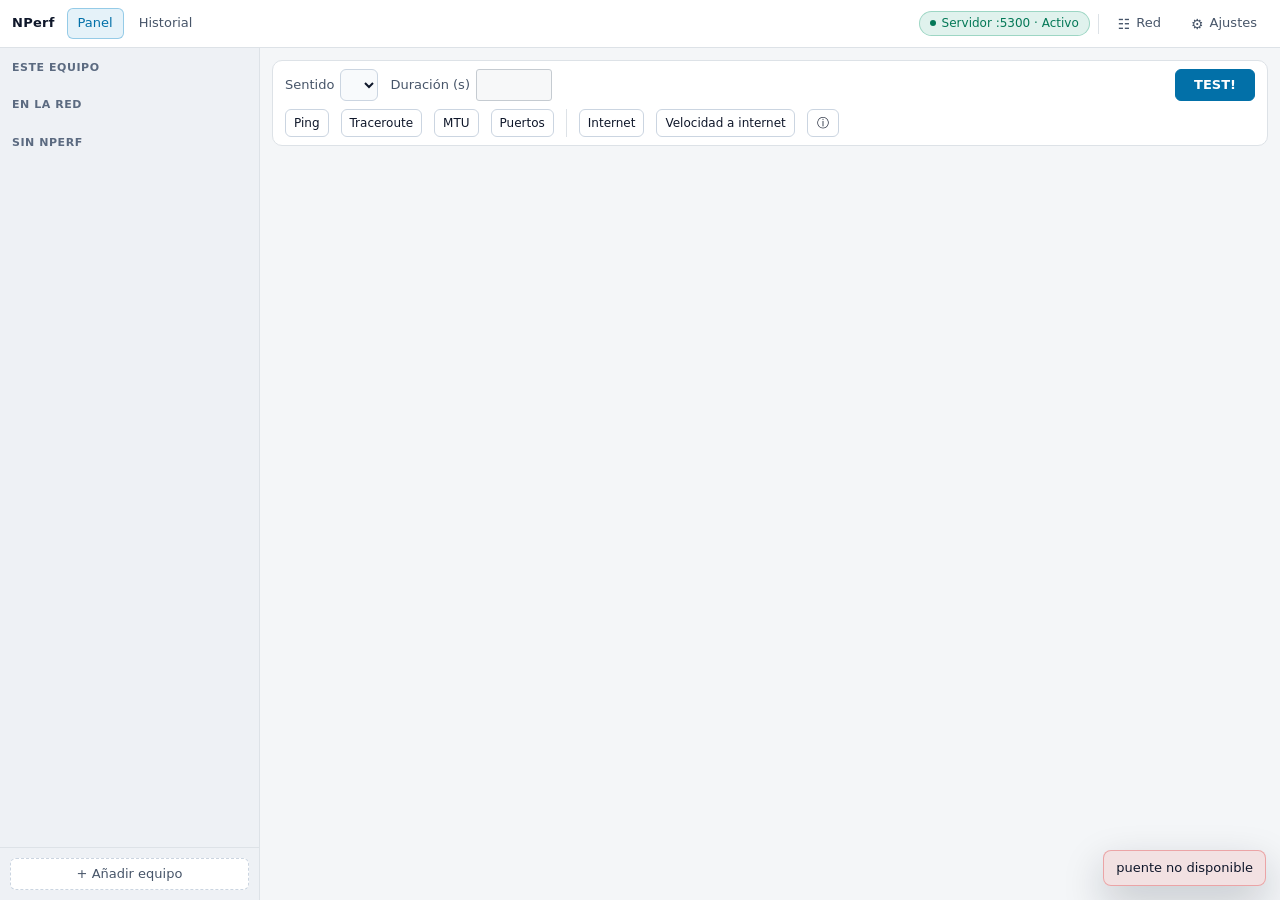
==== commit 8a4369ac: "Spec 008 T10, T13, T15, T16: resultados, Ajustes, Internet e Historial T10: resultados de TEST! y di" ====
--- a/internal/ui/web/index.html
+++ b/internal/ui/web/index.html
@@ -85,9 +85,8 @@
       </div>
       <div id="panel-progress"></div>
       <div id="slot-panel" class="pw0">
-        <label class="chk"><input id="detailed" type="checkbox"> Modo detallado</label>
-        <div id="detail"></div>
-        <div id="charts"></div>
+        <input id="detailed" type="checkbox" hidden aria-hidden="true">
+        <div id="detail" class="pw0"></div>
       </div>
     </section>
 
@@ -96,9 +95,8 @@
       <div id="hist-list-view">
         <div class="detail-head">
           <h2>Historial</h2>
-          <label class="check"><input id="hist-enabled" type="checkbox"> Guardar resultados en el historial</label>
         </div>
-        <p id="hist-disabled" class="banner warn" role="status" hidden>El historial está desactivado: los nuevos resultados no se guardan. Los ya guardados se pueden consultar, exportar y borrar.</p>
+        <p id="hist-disabled" class="banner warn" role="status" hidden>El historial está desactivado: los nuevos resultados no se guardan. Los ya guardados se pueden consultar, exportar y borrar. <button id="hist-enable-link" type="button" class="linkbtn">Activar en Ajustes</button></p>
         <form id="hist-filters" class="hist-filters" autocomplete="off">
           <label class="stack">Equipo
             <input id="hist-host" type="text" maxlength="255" placeholder="Alias o IP">
@@ -112,20 +110,16 @@
           <label class="stack">Hasta
             <input id="hist-until" type="date">
           </label>
-          <span class="row hist-filter-btns"><button id="hist-apply" type="submit">Filtrar</button><button id="hist-reset" type="button">Quitar filtros</button></span>
+          <span class="row hist-filter-btns"><button id="hist-apply" type="submit">Filtrar</button><button id="hist-reset" type="button">Limpiar</button></span>
         </form>
         <p id="hist-msg" class="muted" role="status"></p>
         <div class="hist-actions">
           <label class="check"><input id="hist-all" type="checkbox"> Seleccionar todo</label>
           <span id="hist-count" class="muted"></span>
           <span class="spacer"></span>
+          <button id="hist-export-sel" type="button" class="primary">Exportar seleccionados</button>
           <button id="hist-del-sel" type="button">Borrar seleccionados</button>
           <button id="hist-del-all" type="button" class="danger">Borrar todo</button>
-        </div>
-        <div id="hist-confirm" class="banner warn hist-confirm" role="alertdialog" aria-labelledby="hist-confirm-text" hidden>
-          <span id="hist-confirm-text"></span>
-          <button id="hist-confirm-yes" type="button" class="danger">Borrar</button>
-          <button id="hist-confirm-no" type="button">Cancelar</button>
         </div>
         <div class="hist-scroll">
           <table id="hist-table" class="hist-table">
@@ -135,35 +129,11 @@
           </table>
         </div>
         <p id="hist-empty" class="muted" hidden>No hay registros que mostrar.</p>
-        <details id="hist-export" class="settings">
-          <summary>Exportar seleccionados</summary>
-          <div class="hist-export-form">
-            <label class="stack">Formato
-              <select id="hist-format">
-                <option value="csv">CSV para Excel</option>
-                <option value="csv-std">CSV estándar</option>
-                <option value="json">JSON</option>
-                <option value="html">Informe HTML</option>
-              </select>
-            </label>
-            <label class="stack">Cliente (opcional)
-              <input id="hist-client" type="text" maxlength="200">
-            </label>
-            <label class="stack">Técnico (opcional)
-              <input id="hist-tech" type="text" maxlength="200">
-            </label>
-            <label class="stack">Notas (opcional)
-              <textarea id="hist-notes" maxlength="2000" rows="3"></textarea>
-            </label>
-            <label class="check"><input id="hist-intervals" type="checkbox"> Incluir intervalos (segundo CSV)</label>
-            <span class="row"><button id="hist-export-go" type="button" class="primary">Exportar…</button></span>
-            <p id="hist-export-msg" class="muted" role="status"></p>
-          </div>
-        </details>
       </div>
       <div id="hist-record-view" hidden>
         <div class="detail-head">
-          <button id="hist-back" type="button">Volver a la lista</button>
+          <button id="hist-back" type="button">← Volver al historial</button>
+          <button id="hist-export-one" type="button" class="primary">Exportar este registro</button>
           <label class="check"><input id="hist-detailed" type="checkbox"> Modo detallado</label>
         </div>
         <p class="banner readonly">Registro guardado: solo lectura.</p>
@@ -188,35 +158,10 @@
     <p id="monitor-msg" class="muted" hidden></p>
     <div id="monitor" class="monitor"></div>
   </div>
-  <div id="drawer-settings" class="drawer-pane" hidden>
-    <div class="surf set"><h3>Alias</h3>
-      <div class="hrow"><input id="alias" class="inp" type="text" maxlength="64" aria-label="Alias"><button id="alias-save" class="btn" type="button">Guardar</button></div></div>
-    <div class="surf set"><h3>Clave compartida <span id="key-state" class="muted2"></span></h3>
-      <div class="hrow"><input id="key" class="inp" type="password" autocomplete="new-password" placeholder="Nueva clave" aria-label="Nueva clave"><button id="key-save" class="btn" type="button">Guardar</button></div></div>
-    <div class="surf set"><h3>Historial local</h3>
-      <label class="chk"><input id="set-history" type="checkbox"> Guardar resultados en el historial</label>
-      <span id="set-history-msg" class="err-text" hidden></span></div>
-    <div class="surf set"><h3>Destinos de latencia a internet <span class="muted2">(máx. 4)</span></h3>
-      <ul id="targets" class="li"></ul>
-      <div class="hrow"><input id="target" class="inp mono" type="text" maxlength="64" placeholder="IPv4 pública, p. ej. 9.9.9.9" aria-label="Nuevo destino de latencia"><button id="target-add" class="btn" type="button">Añadir</button></div>
-      <button id="targets-default" class="btn sm" type="button">Restaurar valores por defecto</button>
-      <span id="targets-error" class="err-text" role="alert" hidden></span></div>
-    <div class="surf set"><h3>Subredes extra</h3>
-      <ul id="subnets" class="li"></ul>
-      <div class="hrow"><input id="subnet" class="inp mono" type="text" placeholder="192.168.2.0/24" aria-label="Subred"><button id="subnet-add" class="btn" type="button">Añadir</button></div></div>
-  </div>
+  <div id="drawer-settings" class="drawer-pane" hidden></div>
+  <!-- Restos ocultos para internet.js hasta T15 (los Ajustes los construye drawers.js). -->
 </aside>
 
-<div id="speed-dialog" class="modal-back" hidden>
-  <div class="modal" role="dialog" aria-modal="true" aria-labelledby="speed-title">
-    <h2 id="speed-title"></h2>
-    <p id="speed-ip"></p>
-    <p id="speed-data"></p>
-    <p id="speed-limit"></p>
-    <p class="row speed-policies"><button id="speed-policy-mlab" type="button">Política de M-Lab</button><button id="speed-policy-nperf" type="button">Política de NPerf</button></p>
-    <p class="row speed-buttons"><button id="speed-cancel" type="button">Cancelar</button><button id="speed-accept" type="button" class="primary">Aceptar y medir</button></p>
-  </div>
-</div>
 <div id="toasts" class="toasts" role="status" aria-live="polite"></div>
 <script src="chart.js"></script>
 <script src="app.js"></script>
--- a/internal/ui/web/app.css
+++ b/internal/ui/web/app.css
@@ -183,7 +183,10 @@
 #hist-record .chart-phase{margin-top:10px}
 .hist-badge{font-size:11px;padding:1px 6px;border-radius:8px;border:1px solid currentColor;white-space:nowrap}
 .hist-badge.done{color:var(--ok)}.hist-badge.cancelled{color:var(--warn)}.hist-badge.error{color:var(--err)}
-.hist-badge{margin-left:6px}
+.hist-kind{display:inline-flex;align-items:center;gap:8px;flex-wrap:wrap}
+.hist-actions{flex-wrap:wrap}
+.hist-table tr.hist-err td:nth-child(2),.hist-table tr.hist-err td:nth-child(3){background:var(--err-bg,transparent)}
+.linkbtn{background:none;border:0;padding:0;color:var(--accent);text-decoration:underline;cursor:pointer;font:inherit}
 
 /* Internet y velocidad */
 .probe-sep{width:1px;align-self:stretch;background:var(--line);margin:0 4px}
@@ -194,7 +197,8 @@
 .modal p{margin:8px 0}
 .modal .row{justify-content:flex-end;flex-wrap:wrap}
 .modal .row button{flex:none}
-.speed-policies{justify-content:flex-start!important}
+.mdl .links .lnk{background:none;border:0;padding:2px 0;font:inherit;color:var(--accent-primary);text-decoration:underline;cursor:pointer}
+.mdl .links .lnk:hover{color:var(--accent-primary-hover)}
 .inet-kind{font-weight:600}
 .speed-attr{font-size:12px}
 .mono{font-family:var(--font-mono)}
@@ -423,6 +427,10 @@
 .mdl .foot .links{display:flex;gap:14px;flex-wrap:wrap;font-size:12px}
 .mdl .foot .acts{display:flex;gap:8px;margin-left:auto}
 .mdl textarea{min-height:56px;width:100%;resize:vertical;background:var(--bg-input);border:1px solid var(--border-strong);border-radius:var(--radius-sm);padding:6px 8px;color:var(--text-primary);font:inherit}
+.mdl .fld{font-size:12px}
+.mdl .fld select,.mdl .fld input.inp,.mdl .fld textarea{width:100%}
+.mdl .fld.inline input{width:auto}
+.mdl .fnote[hidden]{display:none}
 .toast{position:fixed;right:14px;bottom:14px;z-index:var(--z-toast);padding:8px 12px;border-radius:var(--radius-md);background:var(--bg-surface);border:1px solid var(--ok-border);color:var(--text-primary);box-shadow:var(--shadow-modal)}
 .toast[hidden]{display:none}
 /* Maqueta (solo tools/uipreview) */
@@ -448,3 +456,29 @@
 .toasts{position:fixed;right:14px;bottom:14px;z-index:var(--z-toast);display:flex;flex-direction:column;align-items:flex-end;gap:6px;pointer-events:none}
 .toasts .toast{position:static;pointer-events:auto;max-width:360px}
 .toasts .toast.error{border-color:var(--err-border);background:var(--err-bg)}
+
+/* ===== Cadena panel.js (T9-T11): barra, progreso y resultados ===== */
+.prog .elapsed{min-width:3.2em;text-align:right;font-variant-numeric:tabular-nums}
+.btn.busy::before{content:"";display:inline-block;width:10px;height:10px;margin-right:6px;border:2px solid currentColor;border-right-color:transparent;border-radius:50%;vertical-align:-1px;animation:panel-spin .8s linear infinite}
+@keyframes panel-spin{to{transform:rotate(360deg)}}
+@media (prefers-reduced-motion:reduce){.btn.busy::before{animation:none}}
+
+/* ---- Drawer Ajustes (T13) ---- */
+.settings-pane{display:flex;flex-direction:column;gap:0}
+.settings-pane>.alert{margin-bottom:12px}
+.settings-pane .set .tag{margin-left:6px;vertical-align:middle}
+.settings-pane .set .err-text{font-size:12px}
+.settings-pane .li li.muted2{justify-content:flex-start;font-family:var(--font-sans)}
+.sem.err{border-color:var(--err-border);border-left-color:var(--err-fg);background:var(--err-bg)}
+.sem.err .sem-ico{background:var(--err-fg)}
+.rhead .acts .btn[disabled]{opacity:.55}
+.gcard .chart{margin:0}
+.gcard .chart-title,.gcard .chart-legend{display:none}
+.gcard .chart-svg{max-height:170px;background:transparent}
+.gcard .chart .line.s0,.gcard .chart .mk.s0{stroke:var(--chart-fwd)}.gcard .chart .mk.s0{fill:var(--chart-fwd)}
+.gcard .chart .line.s1,.gcard .chart .mk.s1{stroke:var(--chart-rev)}.gcard .chart .mk.s1{fill:var(--chart-rev)}
+.gcard .chart-svg .grid{stroke:var(--chart-grid)}
+.gcard .chart-data summary{font-size:11px}
+.gcard .chart-box{max-width:none}
+.notes{margin:0;padding:8px 12px 8px 28px;font-size:12px;color:var(--text-secondary)}
+.surf>.tw{margin:0}
